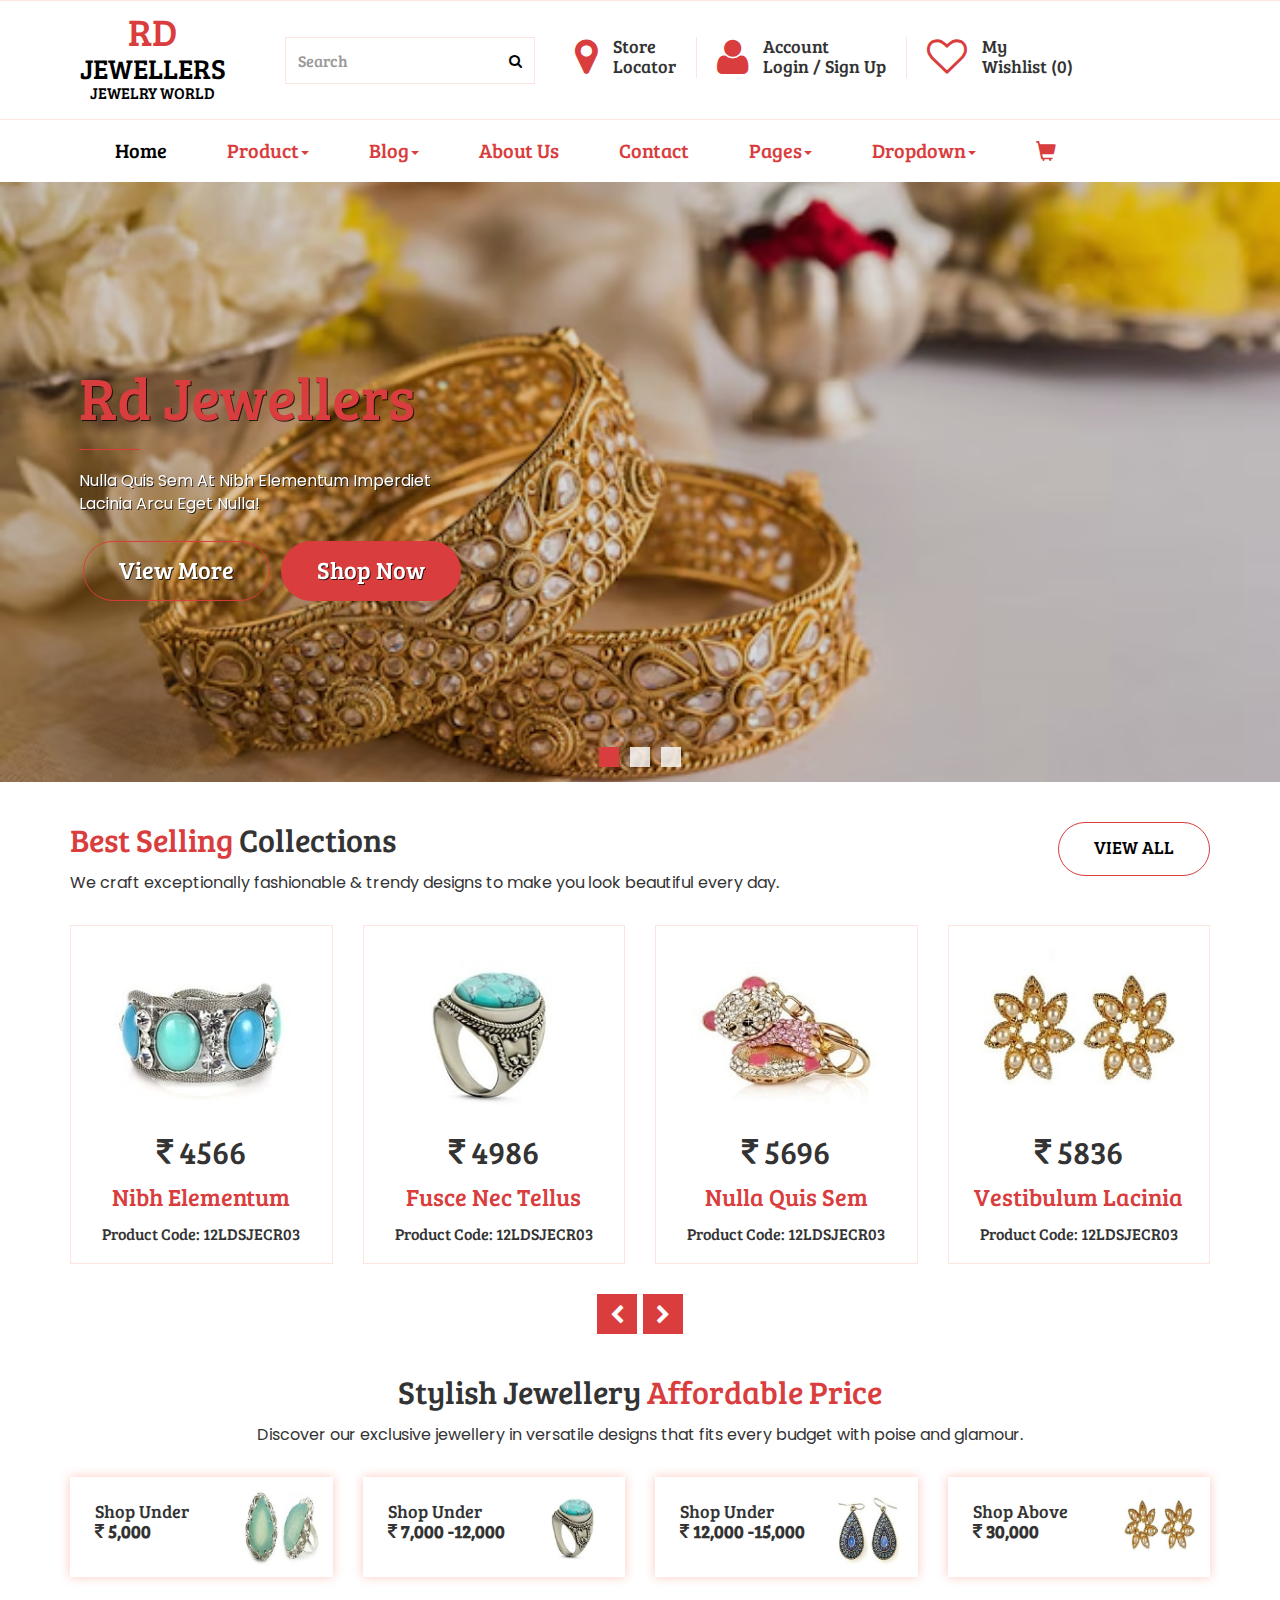
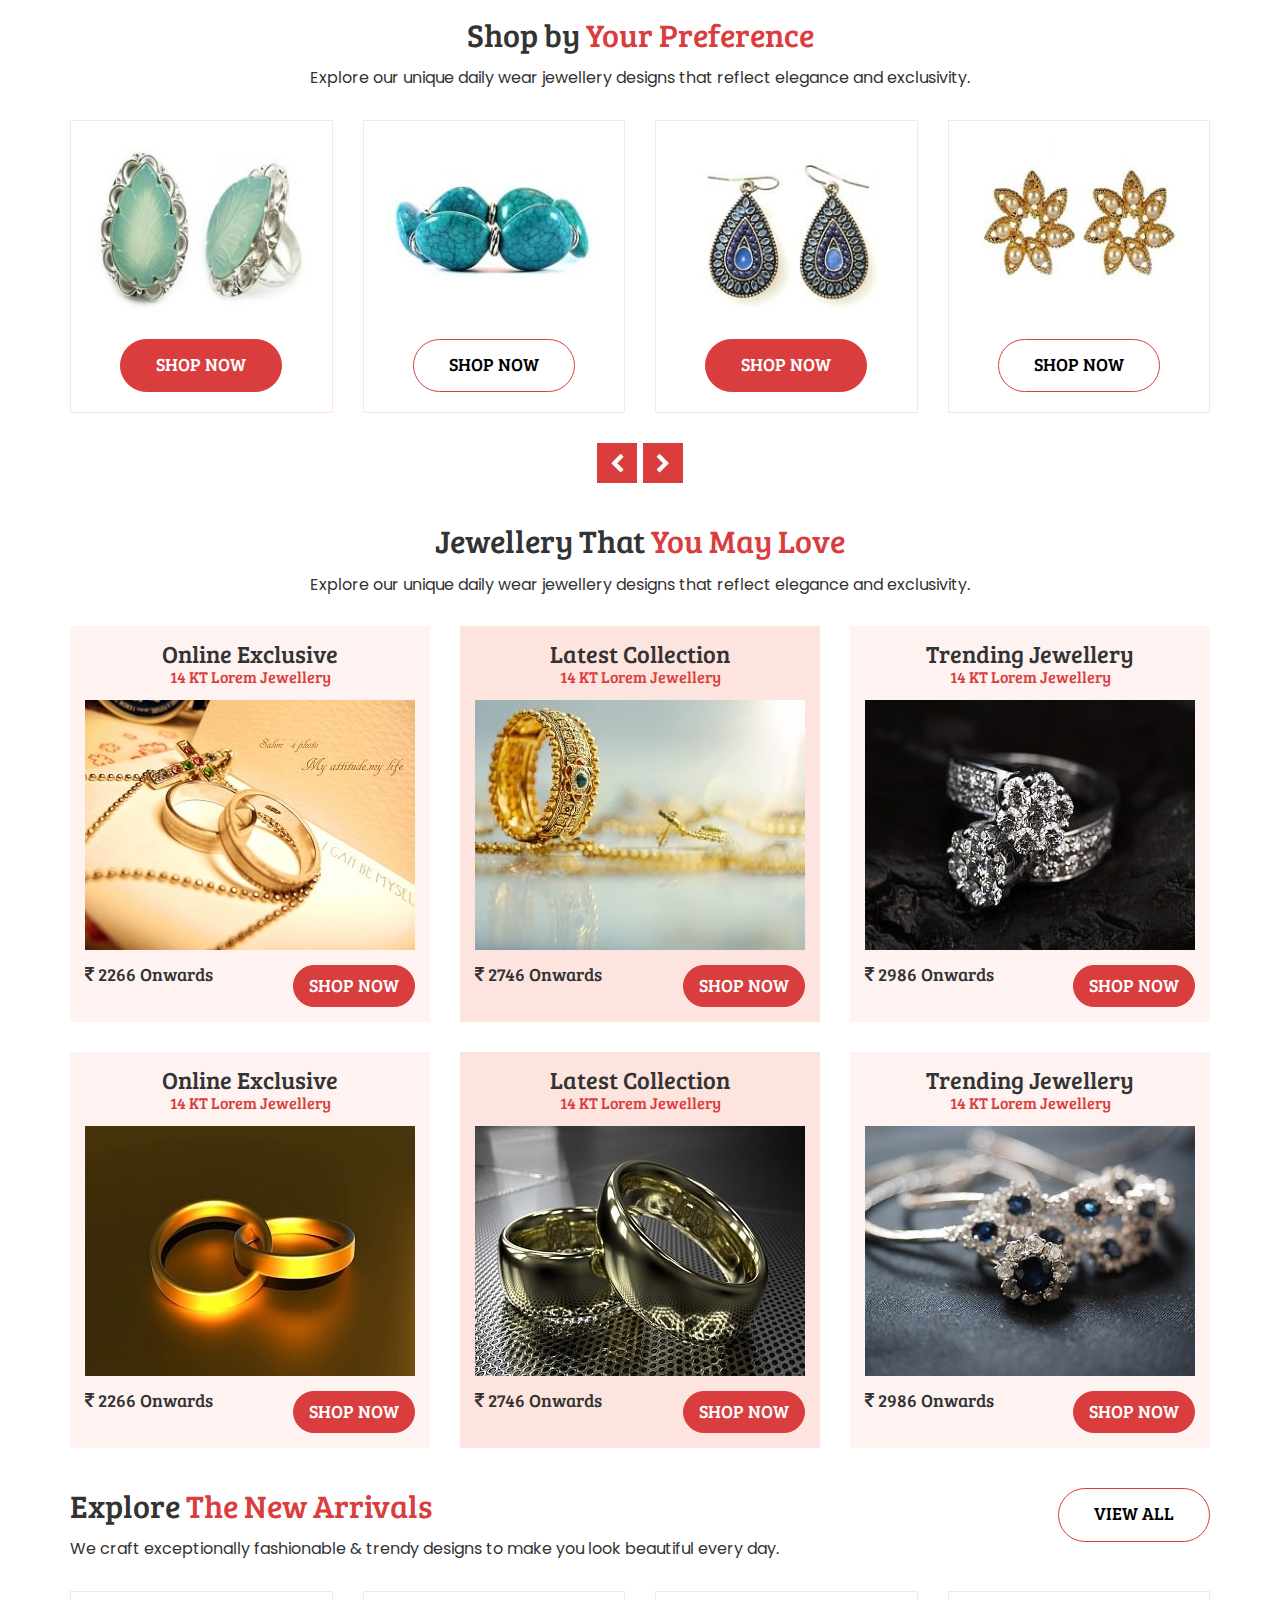
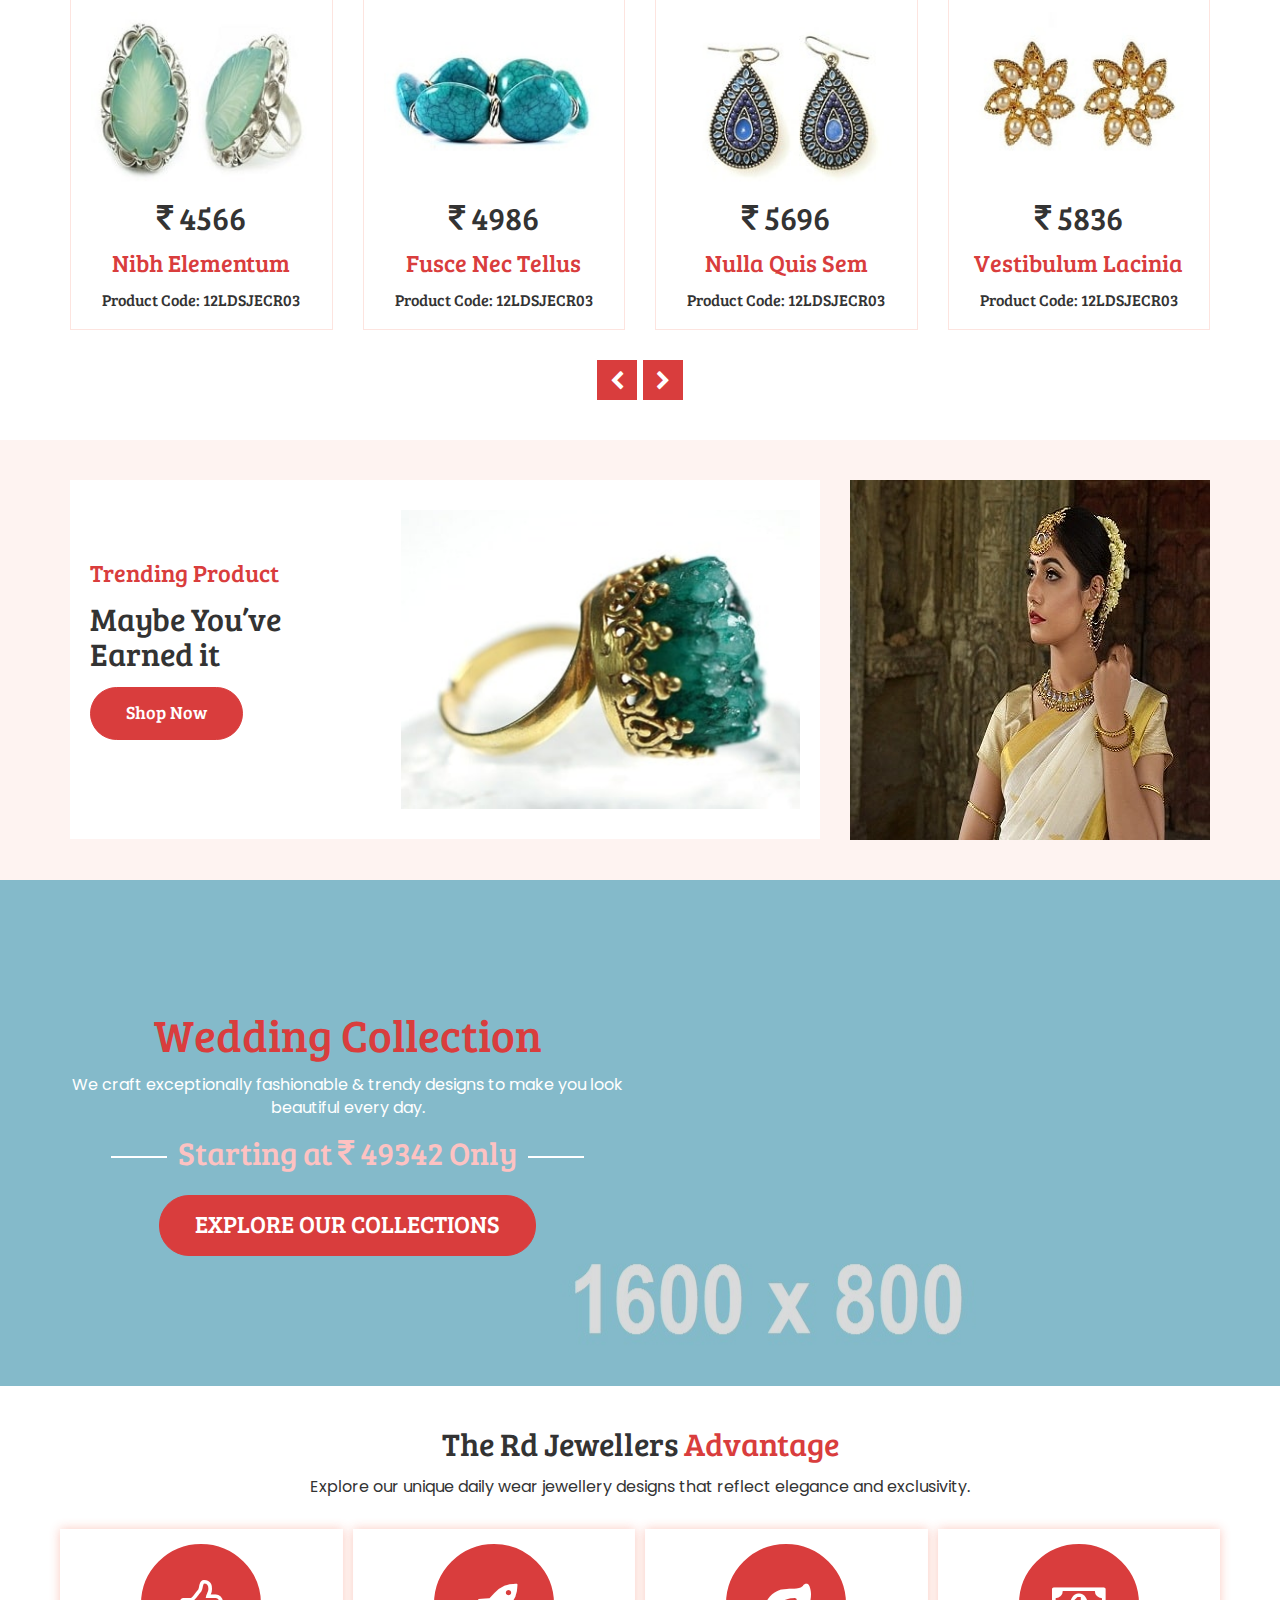
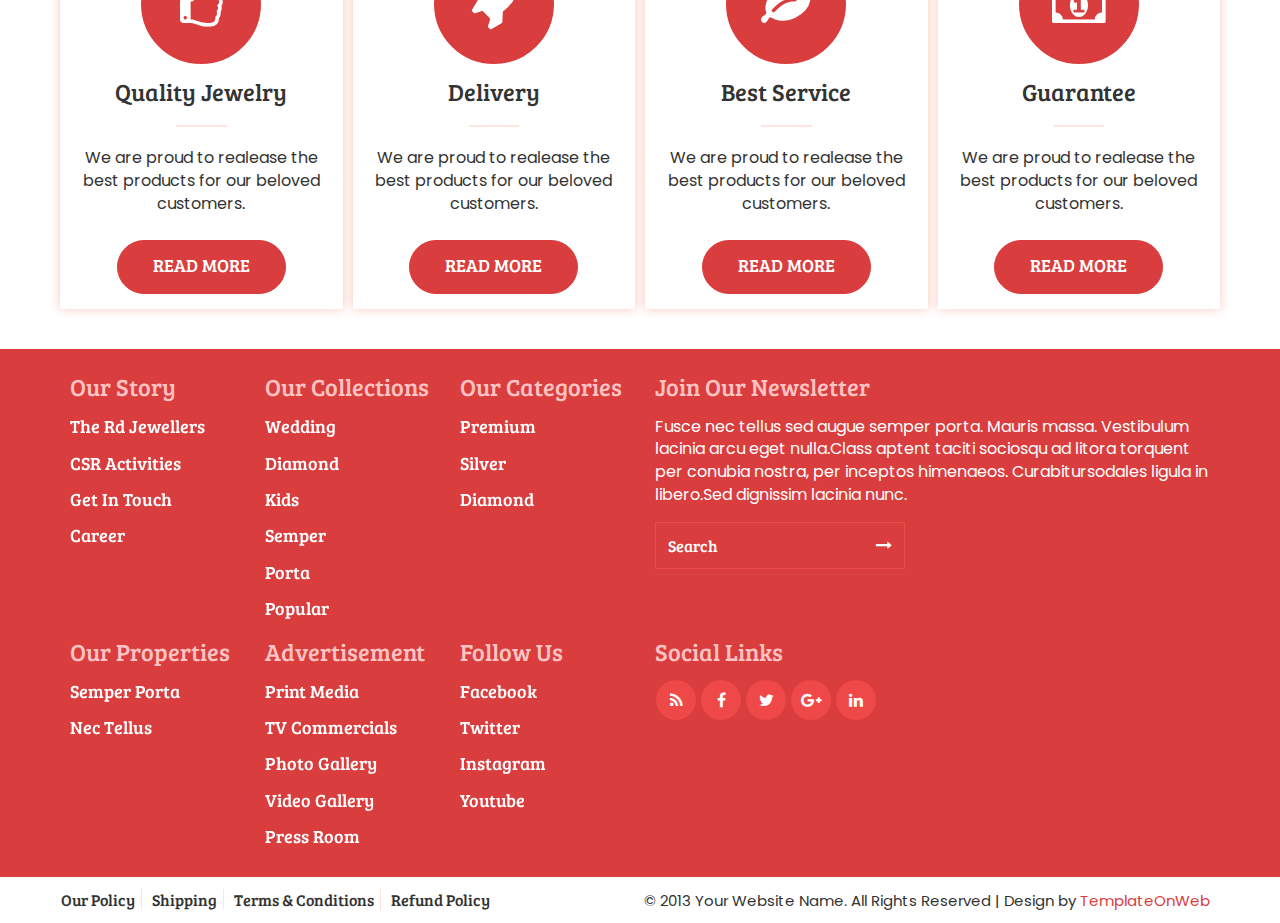
==== index.html @ 50c98ac5 "first commit" ====
<!DOCTYPE html>
<html lang="en">
  <head>
    <meta charset="utf-8">
    <meta http-equiv="X-UA-Compatible" content="IE=edge">
    <meta name="viewport" content="width=device-width, initial-scale=1">
    <title>Rd Jewellers</title>
	<link href="css/bootstrap.min.css" rel="stylesheet">
	<link href="css/global.css" rel="stylesheet">
	<link href="css/index.css" rel="stylesheet">
	<link rel="stylesheet" type="text/css" href="css/font-awesome.min.css" />
	<link href="https://fonts.googleapis.com/css2?family=Bree+Serif&display=swap" rel="stylesheet">
	<link href="https://fonts.googleapis.com/css2?family=Poppins:ital,wght@0,400;1,300&display=swap" rel="stylesheet">
	<script src="js/jquery-2.1.1.min.js"></script>
    <script src="js/bootstrap.min.js"></script>
  </head>
  
<body>

<section id="header">
 <div class="container">
  <div class="row">
   <div class="header_1 clearfix">
    <div class="col-sm-2">
	 <div class="header_1l text-center clearfix">
	   <h2 class="mgt"><a class="col_1" href="index.html">RD <span class="span_1">JEWELLERS</span>  <span class="span_2">JEWELRY WORLD</span></a></h2>
	 </div>
	</div>
	<div class="col-sm-10">
	 <div class="header_1r clearfix">
	   <div class="header_1ri border_none clearfix">
	     <div class="input-group">
					<input type="text" class="form-control" placeholder="Search">
					<span class="input-group-btn">
						<button class="btn btn-primary" type="button">
							<i class="fa fa-search"></i></button>
					</span>
				 </div>
	   </div>
	   <div class="header_1ri clearfix">
	     <span class="span_1"><a class="col_1" href="#"><i class="fa fa-map-marker"></i></a></span>
		 <h5 class="mgt"><a href="#">Store <br> Locator</a></h5>
	   </div>
	   <div class="header_1ri clearfix">
	     <span class="span_1"><a class="col_1" href="login.html"><i class="fa fa-user"></i></a></span>
		 <h5 class="mgt"><a href="login.html">Account <br> Login / Sign Up</a></h5>
	   </div>
	   
	   <div class="header_1ri border_none clearfix">
	     <span class="span_1"><a class="col_1" href="#"><i class="fa fa-heart-o"></i></a></span>
		 <h5 class="mgt"><a href="#">My <br> Wishlist (0)</a></h5>
	   </div>
	 </div>
	</div>
   </div>
  </div>
 </div>
</section>

<section id="menu" class="clearfix cd-secondary-nav">
	<nav class="navbar nav_t">
		<div class="container">
		    <div class="navbar-header page-scroll">
				<button type="button" class="navbar-toggle" data-toggle="collapse" data-target="#bs-example-navbar-collapse-1">
					<span class="sr-only">Toggle navigation</span>
					<span class="icon-bar"></span>
					<span class="icon-bar"></span>
					<span class="icon-bar"></span>
				</button>
				<a class="col_1 navbar-brand" href="index.html">RD <span class="span_1">JEWELLERS</span>  <span class="span_2">JEWELRY WORLD</span></a>
			</div>
			<!-- Brand and toggle get grouped for better mobile display -->
			<!-- Collect the nav links, forms, and other content for toggling -->
			<div class="collapse navbar-collapse" id="bs-example-navbar-collapse-1">
				<ul class="nav navbar-nav">
				
				<li><a class="m_tag active_tab" href="index.html">Home</a></li>
				<li class="dropdown">
					  <a class="m_tag" href="#" data-toggle="dropdown" role="button" aria-expanded="false">Product<span class="caret"></span></a>
					  <ul class="dropdown-menu drop_3" role="menu">
						<li><a href="product.html">Product</a></li>
						<li><a class="border_none" href="detail.html">Product Detail</a></li>
					  </ul>
                    </li>
				<li class="dropdown">
					  <a class="m_tag" href="#" data-toggle="dropdown" role="button" aria-expanded="false">Blog<span class="caret"></span></a>
					  <ul class="dropdown-menu drop_3" role="menu">
						<li><a href="blog.html">Blog</a></li>
						<li><a class="border_none" href="blog_detail.html">Blog Detail</a></li>
					  </ul>
                    </li>
				
				<li><a class="m_tag" href="about.html">About Us</a></li>
				<li><a class="m_tag" href="contact.html">Contact</a></li>
				<li class="dropdown">
					  <a class="m_tag" href="#" data-toggle="dropdown" role="button" aria-expanded="false">Pages<span class="caret"></span></a>
					  <ul class="dropdown-menu drop_3" role="menu">
					    <li><a href="login.html">My Account</a></li>
						<li><a href="cart.html">Shopping Cart</a></li>
						<li><a class="border_none" href="checkout.html">Checkout</a></li>
					  </ul>
                    </li>
				<li class="dropdown dropdown-large">
				<a href="#" class="dropdown-toggle m_tag" data-toggle="dropdown">Dropdown<b class="caret"></b></a>
				
				<ul class="dropdown-menu dropdown-menu-large row">
					<li class="col-sm-2">
						<ul>
							<li class="dropdown-header">BRACELETS</li>
							<li><a href="#">Available</a></li>
							<li><a href="#">Examples</a></li>
							<li><a href="#">Jewelry</a></li>
							<li><a href="#">Aligninment</a></li>
							<li><a href="#">Headers</a></li>
						</ul><br>
						<ul>
							<li class="dropdown-header">BY METAL</li>
							<li><a href="#">Available</a></li>
							<li><a href="#">Examples</a></li>
							<li><a href="#">Jewelry</a></li>
						</ul>
					</li>
					<li class="col-sm-2">
						<ul>
							<li class="dropdown-header">EARRINGS</li>
							<li><a href="#">Available</a></li>
							<li><a href="#">Examples</a></li>
							<li><a href="#">Jewelry</a></li>
							<li><a href="#">Aligninment</a></li>
							<li><a href="#">Headers</a></li>
						</ul><br>
						<ul>
							<li class="dropdown-header">BY METAL</li>
							<li><a href="#"> Glyphs</a></li>
							<li><a href="#">Examples</a></li>
							<li><a href="#">Jewelry</a></li>
						</ul>
					</li>
					<li class="col-sm-2">
						<ul>
							<li class="dropdown-header">PENDANTS</li>
							<li><a href="#">Available</a></li>
							<li><a href="#">Examples</a></li>
							<li><a href="#">Jewelry</a></li>
							<li><a href="#">Aligninment</a></li>
							<li><a href="#">Headers</a></li>
						</ul><br>
						<ul>
							<li class="dropdown-header">BY METAL</li>
							<li><a href="#"> Glyphs</a></li>
							<li><a href="#">Examples</a></li>
							<li><a href="#">Jewelry</a></li>
						</ul>
					</li>
					<li class="col-sm-2">
						<ul>
							<li class="dropdown-header">PENDANTS</li>
							<li><a href="#">Available</a></li>
							<li><a href="#">Examples</a></li>
							<li><a href="#">Jewelry</a></li>
							<li><a href="#">Aligninment</a></li>
							<li><a href="#">Headers</a></li>
						</ul><br>
						<ul>
							<li class="dropdown-header">BY METAL</li>
							<li><a href="#"> Glyphs</a></li>
							<li><a href="#">Examples</a></li>
							<li><a href="#">Jewelry</a></li>
						</ul>
					</li>
					<li class="col-sm-4">
						<ul>
							<li><a href="#"><img src="img/1.jpg" alt="abc" class="iw"></a></li>
						</ul><br>
						<ul>
							<li><a href="#"><img src="img/2.png" alt="abc" class="iw"></a></li>
						</ul>
					</li>
				</ul>
				
			</li>
			     <li class="dropdown drop_cart">
					  <a class="m_tag" href="#" data-toggle="dropdown" role="button" aria-expanded="false"><i class="glyphicon glyphicon-shopping-cart"></i></a>
					  <ul class="dropdown-menu drop_1" role="menu">
						<li>
						 <div class="drop_1i clearfix">
						  <div class="col-sm-6">
						   <div class="drop_1il clearfix"><h5 class="mgt">2 ITEMS</h5></div>
						  </div>
						  <div class="col-sm-6">
						   <div class="drop_1il text-right clearfix"><h5 class="mgt"><a href="#">VIEW CART</a></h5></div>
						  </div>
						 </div>
						 <div class="drop_1i1 clearfix">
						  <div class="col-sm-6">
						   <div class="drop_1i1l clearfix"><h6 class="mgt bold"><a href="#">Nulla Quis</a> <br> <span class="normal col_2">1x - $89.00</span></h6></div>
						  </div>
						  <div class="col-sm-4">
						   <div class="drop_1i1r clearfix"><a href="#"><img src="img/22.jpg" class="iw" alt="abc"></a></div>
						  </div>
						  <div class="col-sm-2">
						   <div class="drop_1i1l text-right clearfix"><h6 class="mgt bold"> <span><i class="fa fa-remove"></i></span></h6></div>
						  </div>
						 </div>
						 <div class="drop_1i1 clearfix">
						  <div class="col-sm-6">
						   <div class="drop_1i1l clearfix"><h6 class="mgt bold"><a href="#">Eget Nulla</a> <br> <span class="normal col_2">1x - $89.00</span></h6></div>
						  </div>
						  <div class="col-sm-4">
						   <div class="drop_1i1r clearfix"><a href="#"><img src="img/24.png" class="iw" alt="abc"></a></div>
						  </div>
						  <div class="col-sm-2">
						   <div class="drop_1i1l text-right clearfix"><h6 class="mgt bold"> <span><i class="fa fa-remove"></i></span></h6></div>
						  </div>
						 </div>
						 <div class="drop_1i2 clearfix">
						  <div class="col-sm-6">
						   <div class="drop_1il clearfix"><h5 class="mgt">TOTAL</h5></div>
						  </div>
						  <div class="col-sm-6">
						   <div class="drop_1il text-right clearfix"><h5 class="mgt">$138.00</h5></div>
						  </div>
						 </div>
						 <div class="drop_1i3 text-center clearfix">
						  <div class="col-sm-12">
						   <h5><a class="button_1 block" href="#">CHECKOUT</a></h5>
						   <h5><a class="button block" href="#">VIEW CART</a></h5>
						  </div>
						 </div>
						</li>
					  </ul>
                    </li>
			</ul>
		    	

			</div>
			<!-- /.navbar-collapse -->
		</div>
		<!-- /.container-fluid -->
	</nav>
	
	</section>
	
<section id="center" class="center_home"> 
 <div class="carousel fade-carousel slide" data-ride="carousel" data-interval="4000" id="bs-carousel">
	  <!-- Overlay -->
	  <div class="overlay"></div>
	
	  <!-- Indicators -->
	  <ol class="carousel-indicators">
		<li data-target="#bs-carousel" data-slide-to="0" class="active"></li>
		<li data-target="#bs-carousel" data-slide-to="1" class=""></li>
		<li data-target="#bs-carousel" data-slide-to="2" class=""></li>
	  </ol>
	  
	  <!-- Wrapper for slides -->
	  <div class="carousel-inner">
		<div class="item slides active">
		  <div class="slide-1"></div>
		  <div class="hero">
			<h1 class="mgt">Rd Jewellers</h1>
			<hr>
			<p>Nulla quis sem at nibh elementum imperdiet <br> lacinia arcu eget nulla!</p>
			<h4><a class="button col" href="#">View More</a></h4>
			<h4><a class="button_1 col" href="#"> Shop Now</a></h4>
		  </div>
		</div>
		<div class="item slides">
		  <div class="slide-2"></div>
		  <div class="hero hero_1">
			<h1 class="mgt">Dolore Magna</h1>
			<hr>
			<p>Nulla quis sem at nibh elementum imperdiet <br> lacinia arcu eget nulla!</p>
			<h4><a class="button col" href="#">View More</a></h4>
			<h4><a class="button_1 col" href="#"> Shop Now</a></h4>
		  </div>
		</div>
		<div class="item slides">
		  <div class="slide-3"></div>
		  <div class="hero">
			<h1 class="mgt">Fusce  Tellus </h1>
			<hr>
			<p>Nulla quis sem at nibh elementum imperdiet <br> lacinia arcu eget nulla!</p>
			<h4><a class="button col" href="#">View More</a></h4>
			<h4><a class="button_1 col" href="#"> Shop Now</a></h4>
		  </div>
		</div>
	  </div> 
	</div>
</section>

<section id="list">
 <div class="container">
  <div class="row">
   <div class="list_1 clearfix">
     <div class="col-sm-9">
	  <div class="list_1l clearfix">
	    <h3 class="mgt"><span class="col_1">Best Selling</span> Collections</h3>
		<p>We craft exceptionally fashionable & trendy designs to make you look beautiful every day.</p>
	  </div>
	 </div>
	 <div class="col-sm-3">
	  <div class="list_1r text-right clearfix">
	    <h5 class="mgt"><a class="button mgt" href="#">VIEW ALL</a></h5>
	  </div>
	 </div>
   </div>
   <div class="list_2 clearfix">
     <div id="carousel-example" class="carousel slide" data-ride="carousel">
            <!-- Wrapper for slides -->
            <div class="carousel-inner">
                <div class="item active">
					<div class="col-sm-3">
					  <div class="list_2i clearfix mgt-center">
					    <a href="#"><img src="images/10.jpg" class="iw" alt="abc"></a>
						<h3><i class="fa fa-rupee"></i> 4566</h3>
						<h4><a class="col_1" href="#">Nibh Elementum</a></h4>
						<h6>Product Code: 12LDSJECR03</h6>
					  </div>
					</div>
					<div class="col-sm-3">
					  <div class="list_2i clearfix mgt-center">
					    <a href="#"><img src="images/11.jpg" class="iw" alt="abc"></a>
						<h3><i class="fa fa-rupee"></i> 4986</h3>
						<h4><a class="col_1" href="#">Fusce Nec Tellus</a></h4>
						<h6>Product Code: 12LDSJECR03</h6>
					  </div>
					</div>
					<div class="col-sm-3">
					  <div class="list_2i clearfix mgt-center">
					    <a href="#"><img src="./images/12.jpg" class="iw" alt="abc"></a>
						<h3><i class="fa fa-rupee"></i> 5696</h3>
						<h4><a class="col_1" href="#">Nulla Quis Sem</a></h4>
						<h6>Product Code: 12LDSJECR03</h6>
					  </div>
					</div>
					<div class="col-sm-3">
					  <div class="list_2i clearfix mgt-center">
					    <a href="#"><img src="images/9.jpg" class="iw" alt="abc"></a>
						<h3><i class="fa fa-rupee"></i> 5836</h3>
						<h4><a class="col_1" href="#">Vestibulum Lacinia</a></h4>
						<h6>Product Code: 12LDSJECR03</h6>
					  </div>
					</div>
                </div>
                <div class="item">
					<div class="col-sm-3">
					  <div class="list_2i clearfix mgt-center">
					    <a href="#"><img src="images/10.jpg" class="iw" alt="abc"></a>
						<h3><i class="fa fa-rupee"></i> 4566</h3>
						<h4><a class="col_1" href="#">Nibh Elementum</a></h4>
						<h6>Product Code: 12LDSJECR03</h6>
					  </div>
					</div>
					<div class="col-sm-3">
					  <div class="list_2i clearfix mgt-center">
					    <a href="#"><img src="images/11.jpg" class="iw" alt="abc"></a>
						<h3><i class="fa fa-rupee"></i> 4986</h3>
						<h4><a class="col_1" href="#">Fusce Nec Tellus</a></h4>
						<h6>Product Code: 12LDSJECR03</h6>
					  </div>
					</div>
					<div class="col-sm-3">
					  <div class="list_2i clearfix mgt-center">
					    <a href="#"><img src="images/12.jpg" class="iw" alt="abc"></a>
						<h3><i class="fa fa-rupee"></i> 5696</h3>
						<h4><a class="col_1" href="#">Nulla Quis Sem</a></h4>
						<h6>Product Code: 12LDSJECR03</h6>
					  </div>
					</div>
					<div class="col-sm-3">
					  <div class="list_2i clearfix mgt-center">
					    <a href="#"><img src="images/13.png" class="iw" alt="abc"></a>
						<h3><i class="fa fa-rupee"></i> 5836</h3>
						<h4><a class="col_1" href="#">Vestibulum Lacinia</a></h4>
						<h6>Product Code: 12LDSJECR03</h6>
					  </div>
					</div>
                </div>
            </div>
        </div>
	 <div class="feature_2_last text-center clearfix">
            <div class="col-sm-12">
                <!-- Controls -->
                <div class="controls">
                    <a class="left fa fa-chevron-left btn btn-success" href="#carousel-example" data-slide="prev"></a><a class="right fa fa-chevron-right btn btn-success" href="#carousel-example" data-slide="next"></a>
                </div>
            </div>
        </div>
   </div>
  </div>
 </div>
</section>

<section id="price">
 <div class="container">
  <div class="row">
   <div class="price_1 text-center clearfix">
       <div class="col-sm-12">
	     <h3 class="mgt"> Stylish Jewellery  <span class="col_1">Affordable Price </span></h3>
		<p>Discover our exclusive jewellery in versatile designs that fits every budget with poise and glamour.</p>
	   </div>
   </div>
   <div class="price_2 clearfix">
       <div class="col-sm-3">
        <div class="price_2i clearfix">
		 <div class="col-sm-8">
		  <h5>Shop Under <br> <span class="bold"><i class="fa fa-rupee"></i> 5,000</span></h5>
		 </div>
		 <div class="col-sm-4 space_all">
		  <img src="images/6.jpg" class="iw" height="80" alt="abc">
		 </div>
		</div>
	   </div>
	   <div class="col-sm-3">
        <div class="price_2i clearfix">
		 <div class="col-sm-8">
		  <h5>Shop Under <br> <span class="bold"><i class="fa fa-rupee"></i> 7,000 -12,000</span></h5>
		 </div>
		 <div class="col-sm-4 space_all">
		  <img src="images/11.jpg" class="iw" height="80" alt="abc">
		 </div>
		</div>
	   </div>
	   <div class="col-sm-3">
        <div class="price_2i clearfix">
		 <div class="col-sm-8">
		  <h5>Shop Under <br> <span class="bold"><i class="fa fa-rupee"></i> 12,000 -15,000</span></h5>
		 </div>
		 <div class="col-sm-4 space_all">
		  <img src="images/8.jpg" class="iw" height="80" alt="abc">
		 </div>
		</div>
	   </div>
	   <div class="col-sm-3">
        <div class="price_2i clearfix">
		 <div class="col-sm-8">
		  <h5>Shop Above <br> <span class="bold"><i class="fa fa-rupee"></i> 30,000</span></h5>
		 </div>
		 <div class="col-sm-4 space_all">
		  <img src="images/9.jpg" class="iw" height="80" alt="abc">
		 </div>
		</div>
	   </div>
   </div>
  </div>
 </div>
</section>

<section id="list_o">
 <div class="container">
  <div class="row">
   <div class="price_1 text-center clearfix">
       <div class="col-sm-12">
	     <h3 class="mgt">Shop by  <span class="col_1">Your Preference</span></h3>
		<p>Explore our unique daily wear jewellery designs that reflect elegance and exclusivity.</p>
	   </div>
   </div>
   <div class="list_2 clearfix">
     <div id="carousel-example_1" class="carousel slide" data-ride="carousel">
            <!-- Wrapper for slides -->
            <div class="carousel-inner">
                <div class="item active">
					<div class="col-sm-3">
					  <div class="list_2i text-center clearfix">
					    <a href="#"><img src="images/6.jpg" class="iw" alt="abc"></a>
						<h5><a class="button_1" href="#">SHOP NOW</a></h5>
					  </div>
					</div>
					<div class="col-sm-3">
					  <div class="list_2i text-center clearfix">
					    <a href="#"><img src="images/7.jpg" class="iw" alt="abc"></a>
				       <h5><a class="button" href="#">SHOP NOW</a></h5>
					  </div>
					</div>
					<div class="col-sm-3">
					  <div class="list_2i text-center clearfix">
					    <a href="#"><img src="images/8.jpg" class="iw" alt="abc"></a>
				        <h5><a class="button_1" href="#">SHOP NOW</a></h5>
					  </div>
					</div>
					<div class="col-sm-3">
					  <div class="list_2i text-center clearfix">
					    <a href="#"><img src="images/9.jpg" class="iw" alt="abc"></a>
				        <h5><a class="button" href="#">SHOP NOW</a></h5>
					  </div>
					</div>
                </div>
                <div class="item">
					<div class="col-sm-3">
					  <div class="list_2i text-center clearfix">
					    <a href="#"><img src="images/10.jpg" class="iw" alt="abc"></a>
				        <h5><a class="button_1" href="#">SHOP NOW</a></h5>
					  </div>
					</div>
					<div class="col-sm-3">
					  <div class="list_2i text-center clearfix">
					    <a href="#"><img src="images/11.jpg" class="iw" alt="abc"></a>
				        <h5><a class="button" href="#">SHOP NOW</a></h5>
					  </div>
					</div>
					<div class="col-sm-3">
					  <div class="list_2i text-center clearfix">
					    <a href="#"><img src="images/12.jpg" class="iw" alt="abc"></a>
					    <h5><a class="button_1" href="#">SHOP NOW</a></h5>
					  </div>
					</div>
					<div class="col-sm-3">
					  <div class="list_2i text-center clearfix">
					    <a href="#"><img src="images/13.png" class="iw" alt="abc"></a>
					    <h5><a class="button" href="#">SHOP NOW</a></h5>
					  </div>
					</div>
                </div>
            </div>
        </div>
	 <div class="feature_2_last text-center clearfix">
            <div class="col-sm-12">
                <!-- Controls -->
                <div class="controls">
                    <a class="left fa fa-chevron-left btn btn-success" href="#carousel-example_1" data-slide="prev"></a><a class="right fa fa-chevron-right btn btn-success" href="#carousel-example_1" data-slide="next"></a>
                </div>
            </div>
        </div>
   </div>
  </div>
 </div>
</section>

<section id="popular">
 <div class="container">
  <div class="row">
   <div class="price_1 text-center clearfix">
       <div class="col-sm-12">
	     <h3 class="mgt">Jewellery That  <span class="col_1">You May Love</span></h3>
		<p>Explore our unique daily wear jewellery designs that reflect elegance and exclusivity.</p>
	   </div>
   </div>
   <div class="popular_1 clearfix">
    <div class="col-sm-4">
	 <div class="popular_1i clearfix">
	  <h4 class="mgt text-center">Online Exclusive </h4>
	  <h6 class="mgt-center">14 KT Lorem Jewellery </h6>
	  <img src="images/14.jpg" class="iw" alt="abc">
	  <div class="popular_1ii clearfix">
	   <div class="col-sm-6 space_left">
	    <h5><i class="fa fa-rupee"></i> 2266 Onwards</h5>
	   </div>
	   <div class="col-sm-6 space_all">
	    <h5 class="text-right"><a class="button_1 mgt" href="#">SHOP NOW</a></h5>
	   </div>
	  </div>
	 </div>
	</div>
	<div class="col-sm-4">
	 <div class="popular_1i bg_1 clearfix">
	  <h4 class="mgt text-center">Latest Collection </h4>
	  <h6 class="mgt-center">14 KT Lorem Jewellery </h6>
	  <img src="images/15.jpg" class="iw" alt="abc">
	  <div class="popular_1ii clearfix">
	   <div class="col-sm-6 space_left">
	    <h5><i class="fa fa-rupee"></i> 2746 Onwards</h5>
	   </div>
	   <div class="col-sm-6 space_all">
	    <h5 class="text-right"><a class="button_1 mgt" href="#">SHOP NOW</a></h5>
	   </div>
	  </div>
	 </div>
	</div>
	<div class="col-sm-4">
	 <div class="popular_1i clearfix">
	  <h4 class="mgt text-center">Trending Jewellery </h4>
	  <h6 class="mgt-center">14 KT Lorem Jewellery </h6>
	  <img src="images/16.jpg" class="iw" alt="abc">
	  <div class="popular_1ii clearfix">
	   <div class="col-sm-6 space_left">
	    <h5><i class="fa fa-rupee"></i> 2986 Onwards</h5>
	   </div>
	   <div class="col-sm-6 space_all">
	    <h5 class="text-right"><a class="button_1 mgt" href="#">SHOP NOW</a></h5>
	   </div>
	  </div>
	 </div>
	</div>
   </div>
   <div class="popular_1 clearfix">
    <div class="col-sm-4">
	 <div class="popular_1i clearfix">
	  <h4 class="mgt text-center">Online Exclusive </h4>
	  <h6 class="mgt-center">14 KT Lorem Jewellery </h6>
	  <img src="images/17.jpg" class="iw" alt="abc">
	  <div class="popular_1ii clearfix">
	   <div class="col-sm-6 space_left">
	    <h5><i class="fa fa-rupee"></i> 2266 Onwards</h5>
	   </div>
	   <div class="col-sm-6 space_all">
	    <h5 class="text-right"><a class="button_1 mgt" href="#">SHOP NOW</a></h5>
	   </div>
	  </div>
	 </div>
	</div>
	<div class="col-sm-4">
	 <div class="popular_1i bg_1 clearfix">
	  <h4 class="mgt text-center">Latest Collection </h4>
	  <h6 class="mgt-center">14 KT Lorem Jewellery </h6>
	  <img src="images/18.jpg" class="iw" alt="abc">
	  <div class="popular_1ii clearfix">
	   <div class="col-sm-6 space_left">
	    <h5><i class="fa fa-rupee"></i> 2746 Onwards</h5>
	   </div>
	   <div class="col-sm-6 space_all">
	    <h5 class="text-right"><a class="button_1 mgt" href="#">SHOP NOW</a></h5>
	   </div>
	  </div>
	 </div>
	</div>
	<div class="col-sm-4">
	 <div class="popular_1i clearfix">
	  <h4 class="mgt text-center">Trending Jewellery </h4>
	  <h6 class="mgt-center">14 KT Lorem Jewellery </h6>
	  <img src="images/19.jpg" class="iw" alt="abc">
	  <div class="popular_1ii clearfix">
	   <div class="col-sm-6 space_left">
	    <h5><i class="fa fa-rupee"></i> 2986 Onwards</h5>
	   </div>
	   <div class="col-sm-6 space_all">
	    <h5 class="text-right"><a class="button_1 mgt" href="#">SHOP NOW</a></h5>
	   </div>
	  </div>
	 </div>
	</div>
   </div>
  </div>
 </div>
</section>

<section id="list_o_1">
 <div class="container">
  <div class="row">
   <div class="list_1 clearfix">
     <div class="col-sm-9">
	  <div class="list_1l clearfix">
	    <h3 class="mgt">Explore  <span class="col_1">The New Arrivals </span></h3>
		<p>We craft exceptionally fashionable &amp; trendy designs to make you look beautiful every day.</p>
	  </div>
	 </div>
	 <div class="col-sm-3">
	  <div class="list_1r text-right clearfix">
	    <h5 class="mgt"><a class="button mgt" href="#">VIEW ALL</a></h5>
	  </div>
	 </div>
   </div>
   <div class="list_2 clearfix">
     <div id="carousel-example_2" class="carousel slide" data-ride="carousel">
            <!-- Wrapper for slides -->
            <div class="carousel-inner">
                <div class="item active">
					<div class="col-sm-3">
					  <div class="list_2i clearfix mgt-center">
					    <a href="#"><img src="images/6.jpg" class="iw" alt="abc"></a>
						<h3><i class="fa fa-rupee"></i> 4566</h3>
						<h4><a class="col_1" href="#">Nibh Elementum</a></h4>
						<h6>Product Code: 12LDSJECR03</h6>
					  </div>
					</div>
					<div class="col-sm-3">
					  <div class="list_2i clearfix mgt-center">
					    <a href="#"><img src="images/7.jpg" class="iw" alt="abc"></a>
						<h3><i class="fa fa-rupee"></i> 4986</h3>
						<h4><a class="col_1" href="#">Fusce Nec Tellus</a></h4>
						<h6>Product Code: 12LDSJECR03</h6>
					  </div>
					</div>
					<div class="col-sm-3">
					  <div class="list_2i clearfix mgt-center">
					    <a href="#"><img src="images/8.jpg" class="iw" alt="abc"></a>
						<h3><i class="fa fa-rupee"></i> 5696</h3>
						<h4><a class="col_1" href="#">Nulla Quis Sem</a></h4>
						<h6>Product Code: 12LDSJECR03</h6>
					  </div>
					</div>
					<div class="col-sm-3">
					  <div class="list_2i clearfix mgt-center">
					    <a href="#"><img src="images/9.jpg" class="iw" alt="abc"></a>
						<h3><i class="fa fa-rupee"></i> 5836</h3>
						<h4><a class="col_1" href="#">Vestibulum Lacinia</a></h4>
						<h6>Product Code: 12LDSJECR03</h6>
					  </div>
					</div>
                </div>
                <div class="item">
					<div class="col-sm-3">
					  <div class="list_2i clearfix mgt-center">
					    <a href="#"><img src="images/10.jpg" class="iw" alt="abc"></a>
						<h3><i class="fa fa-rupee"></i> 4566</h3>
						<h4><a class="col_1" href="#">Nibh Elementum</a></h4>
						<h6>Product Code: 12LDSJECR03</h6>
					  </div>
					</div>
					<div class="col-sm-3">
					  <div class="list_2i clearfix mgt-center">
					    <a href="#"><img src="images/11.jpg" class="iw" alt="abc"></a>
						<h3><i class="fa fa-rupee"></i> 4986</h3>
						<h4><a class="col_1" href="#">Fusce Nec Tellus</a></h4>
						<h6>Product Code: 12LDSJECR03</h6>
					  </div>
					</div>
					<div class="col-sm-3">
					  <div class="list_2i clearfix mgt-center">
					    <a href="#"><img src="images/12.jpg" class="iw" alt="abc"></a>
						<h3><i class="fa fa-rupee"></i> 5696</h3>
						<h4><a class="col_1" href="#">Nulla Quis Sem</a></h4>
						<h6>Product Code: 12LDSJECR03</h6>
					  </div>
					</div>
					<div class="col-sm-3">
					  <div class="list_2i clearfix mgt-center">
					    <a href="#"><img src="images/13.png" class="iw" alt="abc"></a>
						<h3><i class="fa fa-rupee"></i> 5836</h3>
						<h4><a class="col_1" href="#">Vestibulum Lacinia</a></h4>
						<h6>Product Code: 12LDSJECR03</h6>
					  </div>
					</div>
                </div>
            </div>
        </div>
	 <div class="feature_2_last text-center clearfix">
            <div class="col-sm-12">
                <!-- Controls -->
                <div class="controls">
                    <a class="left fa fa-chevron-left btn btn-success" href="#carousel-example_2" data-slide="prev"></a><a class="right fa fa-chevron-right btn btn-success" href="#carousel-example_2" data-slide="next"></a>
                </div>
            </div>
        </div>
   </div>
  </div>
 </div>
</section>

<section id="collection_o">
 <div class="container">
  <div class="row">
   <div class="collect_1 clearfix">
    <div class="col-sm-8">
	 <div class="collect_1l clearfix">
	  <div class="col-sm-5 space_all">
	   <div class="collect_1ll clearfix">
	    <h4 class="mgt col_1">Trending Product</h4>
		<h3>Maybe You’ve Earned it</h3>
		<h5><a class="button_1 mgt" href="#"> Shop Now</a></h5>
	   </div>
	  </div>
	  <div class="col-sm-7 space_right">
	   <div class="collect_1lr clearfix">
	    <a href="#"><img src="images/20.jpg" alt="abc" class="iw"></a>
	   </div>
	  </div>
	 </div>
	</div>
    <div class="col-sm-4">
	 <div class="collect_1ln clearfix">
	  <img src="images/21.jpg" class="iw" alt="abc">
	 </div>
	</div>
   </div>
  </div>
 </div>
</section>

<section id="explore">
 <div class="explore_m clearfix">
  <div class="container">
   <div class="row">
    <div class="explore_1 clearfix">
	 <div class="col-sm-6">
	  <div class="explore_1l text-center clearfix">
	   <h1 class="mgt col_1">Wedding Collection</h1>
	   <p class="col">We craft exceptionally fashionable & trendy designs to make you look beautiful every day.</p>
	   <h3 class="col_3">Starting at <i class="fa fa-rupee"></i> 49342 Only</h3>
	   <h4><a class="button_1" href="#">EXPLORE OUR COLLECTIONS</a></h4>
	  </div>
	 </div>
	 <div class="col-sm-6">
	  <div class="explore_1r clearfix"></div>
	 </div>
	</div>
   </div>
  </div>
 </div>
</section>

<section id="list_last">
 <div class="container">
  <div class="row">
   <div class="price_1 text-center clearfix">
       <div class="col-sm-12">
	     <h3 class="mgt">The Rd Jewellers  <span class="col_1">Advantage</span></h3>
		<p>Explore our unique daily wear jewellery designs that reflect elegance and exclusivity.</p>
	   </div>
   </div>
   <div class="list_last_1 clearfix">
    <div class="col-sm-3 space_all">
	 <div class="list_last_1i text-center clearfix">
	  <span><i class="fa fa-thumbs-o-up"></i></span>
	  <h4><a href="#">Quality Jewelry</a></h4>
	  <hr>
	  <p>We are proud to realease the best products for our beloved customers.</p>
	  <h5 class="normal"><a class="button_1" href="#">READ MORE</a></h5>
	 </div>
	</div>
	<div class="col-sm-3 space_all">
	 <div class="list_last_1i text-center clearfix">
	  <span><i class="fa fa-rocket"></i></span>
	  <h4><a href="#">Delivery</a></h4>
	  <hr>
	  <p>We are proud to realease the best products for our beloved customers.</p>
	  <h5 class="normal"><a class="button_1" href="#">READ MORE</a></h5>
	 </div>
	</div>
	<div class="col-sm-3 space_all">
	 <div class="list_last_1i text-center clearfix">
	  <span><i class="fa fa-leaf"></i></span>
	  <h4><a href="#">Best Service</a></h4>
	  <hr>
	  <p>We are proud to realease the best products for our beloved customers.</p>
	  <h5 class="normal"><a class="button_1" href="#">READ MORE</a></h5>
	 </div>
	</div>
	<div class="col-sm-3 space_all">
	 <div class="list_last_1i text-center clearfix">
	  <span><i class="fa fa-money"></i></span>
	  <h4><a href="#">Guarantee</a></h4>
	  <hr>
	  <p>We are proud to realease the best products for our beloved customers.</p>
	  <h5 class="normal"><a class="button_1" href="#">READ MORE</a></h5>
	 </div>
	</div>
   </div>
  </div>
 </div>
</section>

<section id="footer">
 <div class="container">
  <div class="row">
   <div class="footer_1 mgt clearfix">
    <div class="col-sm-2">
	 <div class="footer_1i clearfix">
	  <h4 class="mgt col_3">Our Story</h4>
	  <h5><a class="hvr-forward col" href="#">The Rd Jewellers</a></h5>
	  <h5><a class="hvr-forward col" href="#">CSR Activities</a></h5>
	  <h5><a class="hvr-forward col" href="#">Get In Touch</a></h5>
	  <h5><a class="hvr-forward col" href="#">Career</a></h5>
	 </div>
	</div>
	<div class="col-sm-2">
	 <div class="footer_1i clearfix">
	  <h4 class="mgt col_3">Our Collections</h4>
	  <h5><a class="hvr-forward col" href="#">Wedding</a></h5>
	  <h5><a class="hvr-forward col" href="#">Diamond</a></h5>
	  <h5><a class="hvr-forward col" href="#">Kids</a></h5>
	  <h5><a class="hvr-forward col" href="#">Semper</a></h5>
	  <h5><a class="hvr-forward col" href="#">Porta</a></h5>
	  <h5><a class="hvr-forward col" href="#">Popular</a></h5>
	 </div>
	</div>
	<div class="col-sm-2">
	 <div class="footer_1i clearfix">
	  <h4 class="mgt col_3">Our Categories</h4>
	  <h5><a class="hvr-forward col" href="#">Premium</a></h5>
	  <h5><a class="hvr-forward col" href="#">Silver</a></h5>
	  <h5><a class="hvr-forward col" href="#">Diamond</a></h5>
	 </div>
	</div>
	<div class="col-sm-6">
	 <div class="footer_1i clearfix">
	  <h4 class="mgt col_3">Join Our Newsletter</h4>
	  <p class="col">Fusce nec tellus sed augue semper porta. Mauris massa. Vestibulum lacinia arcu eget nulla.Class aptent taciti sociosqu ad litora torquent per conubia nostra, per inceptos himenaeos. Curabitursodales ligula in libero.Sed dignissim lacinia nunc.</p>
	  <div class="input-group">
					<input type="text" class="form-control" placeholder="Search">
					<span class="input-group-btn">
						<button class="btn btn-primary" type="button">
							<i class="fa fa-long-arrow-right"></i></button>
					</span>
	  </div>
	 </div>
	</div>
   </div>
   <div class="footer_1 clearfix">
    <div class="col-sm-2">
	 <div class="footer_1i clearfix">
	  <h4 class="mgt col_3">Our Properties</h4>
	  <h5><a class="hvr-forward col" href="#">Semper Porta</a></h5>
	  <h5><a class="hvr-forward col" href="#">Nec Tellus</a></h5>
	 </div>
	</div>
	<div class="col-sm-2">
	 <div class="footer_1i clearfix">
	  <h4 class="mgt col_3">Advertisement</h4>
	  <h5><a class="hvr-forward col" href="#">Print Media</a></h5>
	  <h5><a class="hvr-forward col" href="#">TV Commercials</a></h5>
	  <h5><a class="hvr-forward col" href="#">Photo Gallery</a></h5>
	  <h5><a class="hvr-forward col" href="#">Video Gallery</a></h5>
	  <h5><a class="hvr-forward col" href="#">Press Room</a></h5>
	 </div>
	</div>
	<div class="col-sm-2">
	 <div class="footer_1i clearfix">
	  <h4 class="mgt col_3">Follow Us</h4>
	  <h5><a class="hvr-forward col" href="#">Facebook</a></h5>
	  <h5><a class="hvr-forward col" href="#">Twitter</a></h5>
	  <h5><a class="hvr-forward col" href="#">Instagram</a></h5>
	  <h5><a class="hvr-forward col" href="#">Youtube</a></h5>
	 </div>
	</div>
	<div class="col-sm-6">
	 <div class="footer_1i clearfix">
	  <h4 class="mgt col_3">Social Links</h4>
		 <ul class="social-network social-circle">
							<li><a href="#" class="icoRss" title="Rss"><i class="fa fa-rss"></i></a></li>
							<li><a href="#" class="icoFacebook" title="Facebook"><i class="fa fa-facebook"></i></a></li>
							<li><a href="#" class="icoTwitter" title="Twitter"><i class="fa fa-twitter"></i></a></li>
							<li><a href="#" class="icoGoogle" title="Google +"><i class="fa fa-google-plus"></i></a></li>
							<li><a href="#" class="icoLinkedin" title="Linkedin"><i class="fa fa-linkedin"></i></a></li>
		 </ul>
	 </div>
	</div>
   </div>
  </div>
 </div>
</section>

<section id="footer_bottom">
 <div class="container">
  <div class="row">
   <div class="footer_b clearfix">
	 <div class="col-sm-5 space_left">
	  <div class="footer_br clearfix">
	  <ul class="mgt">
	   <li>
		<a href="#">Our Policy</a>
		<a href="#">Shipping</a>
		<a href="#">Terms & Conditions</a>
		<a class="border_none" href="#">Refund Policy</a>
	   </li>
	  </ul>
	 </div>
	 </div>
	 <div class="col-sm-7 space_left">
	  <div class="footer_bl  text-right clearfix">
	   <p>© 2013 Your Website Name. All Rights Reserved | Design by <a class="col_1" href="http://www.templateonweb.com">TemplateOnWeb</a></p>
	  </div>
	 </div>
   </div>
  </div>
 </div>
</section>
	
<script type="text/javascript">
$(document).ready(function(){
	/*****Fixed Menu******/
	var secondaryNav = $('.cd-secondary-nav'),
	   secondaryNavTopPosition = secondaryNav.offset().top;
	   navbar_height = document.querySelector('.navbar').offsetHeight;
	   
		$(window).on('scroll', function(){
		    if($(window).scrollTop() > secondaryNavTopPosition + navbar_height ) {
				secondaryNav.addClass('is-fixed');	
				document.body.style.paddingTop = navbar_height + 'px';
				
			} else {
				secondaryNav.removeClass('is-fixed');
				document.body.style.paddingTop = '0'
			}
		});	
		
});
</script>

</body>
 
</html>
---- css/global.css ----
/*
Template Name: Rd Jewellers
File: Layout CSS
Author: TemplatesOnWeb
Author URI: https://www.templateonweb.com/
Licence: <a href="https://www.templateonweb.com/license">Website Template Licence</a>
*/
body{
font-family: 'Bree Serif', serif;
   }
h1,h2,h3,h4,h5,h6{
padding:0;
margin:0;
color:#333;
}
a{
 color:#333;
 }
a:hover{
text-decoration:none;
color:#d93d3d;
}
a:focus{
text-decoration:none;
color:#d93d3d;
}
ul{
padding:0;
margin:0;
list-style:none;
margin-top:15px;
}
li{
 font-size:18px;
  }
.small{
 font-size:16px; 
 }
p{
padding:0;
margin:0;
font-size:16px;
margin-top:15px;
color:#333;
font-family: 'Poppins', sans-serif;
}
h1{
font-size:45px;
margin-top:15px;
}
h2{
font-size:38px;
margin-top:15px;
}
h3{
font-size:32px;
margin-top:15px;
}
h4{
font-size:24px;
margin-top:15px;
}
h5{
font-size:18px;
margin-top:15px;
}
h6{
font-size:16px;
margin-top:15px;
font-weight:100;
}
.space_left{
padding-left:0; 
} 
.space_right{
padding-right:0;
} 
.space_all{
padding:0; 
} 
.iw{
   width:100%;
   }
.button{
background:none;
display:inline-block;
color:#000;
padding:15px 35px 17px 35px;
margin-top:10px;
font-weight:normal;
border-radius:30px;
border:1px solid #d93d3d;
  }
.button:hover{
background:#d93d3d;
color:#fff;
border:1px solid #d93d3d;
  }

.button_1{
background:#d93d3d;
display:inline-block;
color:#fff;
padding:15px 35px 17px 35px;
margin-top:10px;
font-weight:normal;
border-radius:30px;
border:1px solid #d93d3d;
  }
.button_1:hover{
background:none;
color:#000;
border:1px solid #d93d3d;
  }
.border_none{
  border:none!important;
  }
.mgt{
  margin-top:0!important;
  }
.bold{
 font-weight:bold!important;
  }
.normal{
 font-weight:100!important;
  }
.navbar {
 min-height:auto; 
 margin-bottom:0;
 border:none;
 border-radius:0;
}
.col{
color:#fff!important;  
  }
.col_1{
 color:#d93d3d!important;
 }
.col_2{
 color:#999;
 }
.col_3{
 color:#fdc2c2;
 }
.pdb{
padding-bottom:0!important; 
 }
.block{
display:block; 
 }
.inline{
display:inline-block; 
 }
.bgn{
background:none!important; 
 }
.mgt-center {
margin-top: 0!important;
text-align: center;
color: #d93d3d;
}
/*********************top****************/
#top{
padding-top:10px;
padding-bottom:10px; 
 }
.top_1 h6 a{
padding-left:5px;
padding-right:5px; 
 }
/*********************top_end****************/

/*********************header****************/
#header{
border-top:1px solid #f4573729;
border-bottom:1px solid #f4573729;
padding-top:10px;
padding-bottom:18px;
 }
.header_1l h2 span{
display:block; 
color:#000;
 }
.header_1l h2 .span_1{
font-size:28px;
 }
.header_1l h2 .span_2{
font-size:16px;
 }
.header_1ri .input-group{
width:250px;
border:1px solid #f4573729;
 }
.header_1ri .input-group .form-control{
border:none;
box-shadow:none;
height:45px;
font-size:16px;
 }
.header_1ri .input-group .btn{
border:none;
background:none;
color:#000;
 }

.header_1ri{
float:left;
padding-left:20px;
padding-right:20px;
border-right:1px solid #f4573729;
 }
.header_1ri .span_1{
 float:left;
 display:inline-block;
 margin-right:15px;
 font-size:40px;
 line-height:0;
 }
.header_1ri h5{
 display:inline-block;
 }
.header_1r{
padding-top:26px; 
 }
/*********************header_end****************/

/*********************menu****************/
#menu{
background:#fff; 
 }
#menu .navbar-brand span{
display:block; 
color:#000;
 }
#menu .navbar-brand .span_1{
font-size:28px;
line-height:1.4em;
 }
#menu .navbar-brand .span_2{
font-size:16px;
line-height:0.7em;
 }
#menu .navbar-brand{
padding:0;
margin:0;
height:auto; 
font-size:38px;
text-align:center;
display:none;
 }
.m_tag{
color:#d93d3d;
padding:20px 30px!important;
font-size:20px;
background:none;
 }
.m_tag:hover{
color:#000!important;
background:none!important;
 }
.m_tag:focus{
color:#000!important;
background:none!important;
 }
.active_tab{
color:#000;
background:none!important;
 }

#menu  .drop_3 a{
font-size:18px;
border-bottom:1px solid #f4573729;
padding-top:15px!important;
padding-bottom:15px!important 
 }
#menu  .drop_3 a:hover{
color:#fff!important;
background:#d93d3d!important;
 }
#menu  .drop_3{
padding:0;
min-width:200px;
margin-top:2px;
 }
 
.dropdown-large {
  position: static !important;
}
.dropdown-menu-large {
  margin-left: 16px;
  margin-right: 16px;
  padding: 20px 0px;
  left:0;
  right:0;
  border-color:#f4573729;
}
.dropdown-menu-large > li > ul {
  padding: 0;
  margin: 0;
}
.dropdown-menu-large > li > ul > li {
  list-style: none;
}
.dropdown-menu-large > li > ul > li > a {
  display: block;
  padding: 5px 20px;
  clear: both;
  font-weight: normal;
  line-height: 1.428571429;
  color: #333333;
  white-space: normal;
  font-size:18px;
}
.dropdown-menu-large > li ul > li > a:hover,
.dropdown-menu-large > li ul > li > a:focus {
  text-decoration: none;
  color: #d93d3d;
}
.dropdown-menu-large .disabled > a,
.dropdown-menu-large .disabled > a:hover,
.dropdown-menu-large .disabled > a:focus {
  color: #999999;
}
.dropdown-menu-large .disabled > a:hover,
.dropdown-menu-large .disabled > a:focus {
  text-decoration: none;
  background-color: transparent;
  background-image: none;
  filter: progid:DXImageTransform.Microsoft.gradient(enabled = false);
  cursor: not-allowed;
}
.dropdown-menu-large .dropdown-header {
  color: #000;
  font-size: 22px;
  font-weight:bold;
  margin-bottom:10px;
}
@media (max-width: 768px) {
  .dropdown-menu-large {
    margin-left: 0 ;
    margin-right: 0 ;
  }
  .dropdown-menu-large > li {
    margin-bottom: 30px;
  }
  .dropdown-menu-large > li:last-child {
    margin-bottom: 0;
  }
  .dropdown-menu-large .dropdown-header {
    padding: 3px 15px !important;
  }
}
 /*
.cd-secondary-nav {
  position: static;
}
.cd-secondary-nav .is-visible {
  visibility: visible;
  transform: scale(1);
  transition: transform 0.3s, visibility 0s 0s;
}
*/
.cd-secondary-nav.is-fixed {
    z-index: 9999;
    position: fixed;
    left: auto;
    top: 0; 
	width:100%;
  }
.cd-secondary-nav.is-fixed {
top: -40px;
transform: translateY(40px);
transition: transform .3s;
}
  
#menu .drop_1{
min-width:320px; 
left:auto;
right:0;
padding:20px 15px;
 }
#menu .drop_1i{
 border-bottom:1px solid #f4573729;
 padding-bottom:10px;
 }
#menu .drop_1i1l span i{
display:inline-bloc;
width:30px;
height:30px;
line-height:27px;
border:1px solid #f4573729;
text-align:center;
font-size:14px;
margin-top:10px;
cursor:pointer; 
 }
#menu .drop_1i1l span i:hover{
background:#333;
color:#fff;
border-color:#333;
 }
#menu .drop_1i1{
padding-top:10px;
padding-bottom:10px;
border-bottom:1px solid #f4573729;
 }
#menu .drop_1i2{
padding-top:10px;
padding-bottom:10px; 
 }
#menu .drop_1i3 .button{
 display:block;
 }
/*********************menu_end****************/

/*********************footer****************/
#footer{
background:#d93d3d;
padding-top:25px;
padding-bottom:30px; 
 }
/* Forward */
.hvr-forward {
  display: inline-block;
  vertical-align: middle;
  -webkit-transform: perspective(1px) translateZ(0);
  transform: perspective(1px) translateZ(0);
  box-shadow: 0 0 1px transparent;
  -webkit-transition-duration: 0.3s;
  transition-duration: 0.3s;
  -webkit-transition-property: transform;
  transition-property: transform;
}
.hvr-forward:hover, .hvr-forward:focus, .hvr-forward:active {
  -webkit-transform: translateX(8px);
  transform: translateX(8px);
}

.footer_1i .input-group{
width:250px;
border:1px solid #ef4848;
margin-top:15px;
 }
.footer_1i .input-group .form-control{
border:none;
box-shadow:none;
height:45px;
font-size:16px;
background:none;
color:#fff;
 }
.footer_1i .input-group .btn{
border:none;
background:none;
color:#fff;
font-size:16px;
 }
.footer_1i ::placeholder {
  color: #fff;
  opacity: 1; /* Firefox */
}
.footer_1{
margin-top:20px; 
 }
 
/* footer social icons */
ul.social-network {
	list-style: none;
	display: block;
	margin-left:0 !important;
	padding: 0;
}
ul.social-network li {
	display: inline-block;
	margin: 0 1px;
}


/* footer social icons */
.social-network a.icoRss:hover {
	background-color: #F56505;
}
.social-network a.icoFacebook:hover {
	background-color:#3B5998;
}
.social-network a.icoTwitter:hover {
	background-color:#33ccff;
}
.social-network a.icoGoogle:hover {
	background-color:#BD3518;
}
.social-network a.icoVimeo:hover {
	background-color:#0590B8;
}
.social-network a.icoLinkedin:hover {
	background-color:#007bb7;
}
.social-network a.icoRss:hover i, .social-network a.icoFacebook:hover i, .social-network a.icoTwitter:hover i,
.social-network a.icoGoogle:hover i, .social-network a.icoVimeo:hover i, .social-network a.icoLinkedin:hover i {
	color:#fff;
}
a.socialIcon:hover, .socialHoverClass {
	color:#44BCDD;
}

.social-circle li a {
	display:inline-block;
	position:relative;
	margin:0 auto 0 auto;
	-moz-border-radius:50%;
	-webkit-border-radius:50%;
	border-radius:50%;
	text-align:center;
	width: 40px;
	height: 40px;
	font-size:16px;
}
.social-circle li i {
	margin:0;
	line-height:40px;
	text-align: center;
}

.social-circle li a:hover i, .triggeredHover {
	-moz-transform: rotate(360deg);
	-webkit-transform: rotate(360deg);
	-ms--transform: rotate(360deg);
	transform: rotate(360deg);
	-webkit-transition: all 0.2s;
	-moz-transition: all 0.2s;
	-o-transition: all 0.2s;
	-ms-transition: all 0.2s;
	transition: all 0.2s;
}
.social-circle i {
	color: #fff;
	-webkit-transition: all 0.8s;
	-moz-transition: all 0.8s;
	-o-transition: all 0.8s;
	-ms-transition: all 0.8s;
	transition: all 0.8s;
}

.footer_1i ul li a {
 background-color: #ef4848;  
}

.footer_br ul li a {
    padding-left: 6px;
    padding-right: 6px;
    font-size: 16px;
    border-right: 1px solid #f4573729;
	
}
#footer_bottom{
padding-top:10px;
padding-bottom:10px; 
 }
.footer_bl p{
 font-size: 15px;
 margin-top:3px; 
 }
/*********************footer_end****************/

/*********************common****************/
.center_prod{
padding-top:15px;
padding-bottom:15px;
background:#f4573712;
 }
.product_1_last{
margin-top:20px; 
 }
.product_1_last ul li{
 display:inline-block;
 margin: 0 2px;
 width:45px;
 height:45px;
 line-height:45px;
 background: #f4573712; 
 text-align:center;
 border-radius:3px;
 }
.product_1_last ul li a{
display:block;
color: #333;
 }
.product_1_last ul li:hover{
 background: #d93d3d; 
 }
.product_1_last ul li:hover a{
 color: #fff;
 }
.act{
  background:#d93d3d!important;
 }
.act a{
 color: #fff!important;
 }
/*********************common_end****************/

@media screen and (max-width : 767px){
.space_left{
padding-left:15px; 
} 
.space_right{
padding-right:15px; 
} 
.space_all{
padding-left:15px;
padding-right:15px;
} 
.navbar-collapse{
box-shadow:none; 
  }
.navbar .navbar-collapse, .navbar-default .navbar-form {
 border:none;
}
.navbar-toggle{
 background:#d93d3d;
 border:none;
 border-radius:0; 
 margin-top:14px;
  }
.navbar-toggle:hover{
 background:#d93d3d!important; 
  }
.navbar-toggle:focus{
 background:#d93d3d!important; 
  }
.navbar-toggle .icon-bar{
 background:#fff!important; 
  }
.navbar {
position:static;
text-align:center;
  }
.dropdown-menu{
background:#fff!important; 
 }
.drop_3 a{
font-size:24px!important;
 }
 /*
.cd-secondary-nav.is-fixed {
position:static; 
 }*/
.nav .open>a, .nav .open>a:hover, .nav .open>a:focus{
border:none; 
 }

#header{
display:none; 
 }
#top{
display:none; 
 }
#menu .navbar-brand{
display:block;
padding:10px;
 }
.m_tag{
font-size:30px;
border-bottom:1px solid #f4573729;
padding-bottom:23px!important; 
 }
.list_2i{
margin-top:15px; 
 }
#footer{
text-align:center; 
 }
.footer_1i{
margin-top:15px; 
 }
.footer_1i h5{
display:inline-block;
margin-left:2px;
margin-right:2px;
 }
.footer_1i .input-group{
margin-left:auto;
margin-right:auto; 
 }
#footer_bottom{
text-align:center; 
 }
.footer_bl{
text-align:center; 
margin-top:10px; 
 }
.product_1_last ul li{
margin-bottom:8px; 
 }
.drop_cart{
display:none!important; 
 }
#menu .navbar-brand .span_2{
display:none; 
 }
#menu .navbar-brand .span_1{
display:inline-block; 
 }
#menu .navbar-brand{
font-size:28px; 
 }
}
@media (min-width:768px) and (max-width:991px) {
.container{
width:100%; 
padding-left:20px;
padding-right:20px;
 }
ul.social-network li{
margin-bottom:5px; 
 }
.header_1l h2 .span_1{
font-size:20px; 
 }
.header_1l h2 .span_2{
font-size:12px; 
 }
.header_1ri{
padding-left:5px;
padding-right:5px; 
 }
.header_1ri .span_1{
font-size:16px;
margin-right:5px; 
 }
.header_1ri h5{
font-size:16px;
 }
.header_1r {
padding-top:18px; 
 }
.m_tag{
padding:20px 10px!important; 
 }
.footer_1i h4{
font-size:18px; 
 }
.footer_1i h5{
font-size:16px; 
 }
.footer_1i p{
font-size:14px; 
 }
#footer .col-sm-2{
padding-left:5px;
padding-right:5px;
 }
 }
 
@media (min-width:992px) and (max-width:1200px) {
.container{
width:100%; 
padding-left:20px;
padding-right:20px;
 }
ul.social-network li{
margin-bottom:5px; 
 }
.header_1ri{
padding-left:8px;
padding-right:8px; 
 }
.m_tag{
padding:20px 23px!important; 
 }
.footer_1i h4{
font-size:22px; 
 }
  }
@media (min-width:1201px) and (max-width:1220px) {

 }
---- css/index.css ----
/*
Template Name: Rd Jewellers
File: Layout CSS
Author: TemplatesOnWeb
Author URI: https://www.templateonweb.com/
Licence: <a href="https://www.templateonweb.com/license">Website Template Licence</a>
*/
/*********************center_home****************/
.fade-carousel {
    position: relative;
    min-height: 600px;
}
.fade-carousel .carousel-inner .item {
    min-height: 600px;
}
.fade-carousel .carousel-indicators > li {
    margin: 0 4px;
    opacity: .8;
}
.fade-carousel .carousel-indicators > li.active {
  opacity: 1;
}

.hero hr{
width:10%;
border-color:#fff;
border-color:#d93d3d;
margin-left:0;
 }
.hero h1{
font-size:60px;
color:#d93d3d;
 }
.hero p{
color:#fff;
 }
.hero h4{
display:inline-block;
margin-left:4px;
margin-right:4px;
font-weight:normal;
 }
/********************************/
/*          Hero Headers        */
/********************************/
.hero {
    position: absolute;
	width:50%;
    top: 50%;
    left:30%;
	padding:20px 15px;
    z-index: 2;
    color: #fff;
    text-transform:capitalize;
    text-shadow: 1px 1px 0 rgba(0,0,0,.75);
	-webkit-transform: translate3d(-50%,-50%,0);
	-moz-transform: translate3d(-50%,-50%,0);
	-ms-transform: translate3d(-50%,-50%,0);
	-o-transform: translate3d(-50%,-50%,0);
	transform: translate3d(-50%,-50%,0);
}
.hero_1{
left:88%!important; 
 }

.fade-carousel .carousel-inner .item .hero {
    opacity: 0;
    -webkit-transition: 2s all ease-in-out .1s;
       -moz-transition: 2s all ease-in-out .1s; 
        -ms-transition: 2s all ease-in-out .1s; 
         -o-transition: 2s all ease-in-out .1s; 
            transition: 2s all ease-in-out .1s; 
}
.fade-carousel .carousel-inner .item.active .hero {
    opacity: 1;
    -webkit-transition: 2s all ease-in-out .1s;
       -moz-transition: 2s all ease-in-out .1s; 
        -ms-transition: 2s all ease-in-out .1s; 
         -o-transition: 2s all ease-in-out .1s; 
            transition: 2s all ease-in-out .1s;    
}

/********************************/
/*            Overlay           */
/********************************/
.overlay {
    position: absolute;
    width: 100%;
    height: 100%;
    z-index: 2;
    background-color: #080d1526;
    opacity: 1;
}

/********************************/
/*          Custom Buttons      */
/********************************/

/********************************/
/*       Slides backgrounds     */
/********************************/
.fade-carousel .slides .slide-1, 
.fade-carousel .slides .slide-2,
.fade-carousel .slides .slide-3 {
  min-height: 600px;
  background-size: cover;
  background-position: center center;
  background-repeat: no-repeat;
}
.fade-carousel .slides .slide-1 {
      background-image: url(../images/1.avif);
	  background-position:center;
}
.fade-carousel .slides .slide-2 {
    background-image: url(../images/2.avif);
	background-position:center;
}
.fade-carousel .slides .slide-3 {
      background-image: url(../images/3.avif);
	  background-position:center;
}
#center .carousel-indicators{
  bottom:0;
  }
.fade-carousel .carousel-indicators > li{
      background: #fff;
	  border-color: #fff;
	  width:20px;
	  height:20px;
	  border-radius:0;
  }
.fade-carousel .carousel-indicators > li.active{
      width:20px;
	  height:20px;
	  background:#d93d3d;
	  border-color:#d93d3d;
  }
/*********************center_home_end****************/

/*********************list****************/
#list{
padding-top:40px;
padding-bottom:40px; 
 }
.feature_2_last .btn-success{
background:#d93d3d;
padding:0;
border:none;
width:40px;
height:40px;
line-height:40px;
border:1px solid #d93d3d;
margin-left:3px;
margin-right:3px;
text-align:center;
font-size:20px;
border-radius:0;
 }
.feature_2_last .btn-success:hover{
 background:#000;
 border-color:#000;
 color:#fff;
 }
.feature_2_last {
margin-top: 30px;
}
.list_2i{
border:1px solid #f4573729;
padding:20px; 
 }
.list_2{
margin-top:30px; 
 }
 
#list_o{
padding-top:40px;
padding-bottom:40px; 
 }
#list_o_1{
padding-top:40px;
padding-bottom:40px; 
 }
/*********************list_end****************/

/*********************price****************/
.price_2i{
box-shadow: 0 0 10px #f4573752;
padding:10px;
 }
.price_2{
margin-top:30px;  
 }
/*********************price_end****************/

/*********************popular****************/
.popular_1i img{
margin-top:15px; 
 }
.popular_1i{
padding:15px;
background:#f4573712;
 }
.popular_1{
margin-top:30px; 
 }
.popular_1i .button_1{
padding:10px 15px 10px 15px;
 }
.bg_1{
background:#f4573729; 
 }
/*********************popular_end****************/

/*********************collection****************/
.collect_1l{
background:#fff;
padding:30px 20px; 
 }
#collection_o{
padding-top:40px;
padding-bottom:40px; 
background:#f4573712;
 }
#collection_o .collect_1ll{
padding-top:50px; 
 }
/*********************collection_end****************/

/*********************explore****************/
#explore {
      background-image: url(../img/5.jpg);
}
.explore_m{
padding-top:130px;
padding-bottom:130px; 
background-color: #080d1526;
 }
.explore_1l h3:before {
    display: inline-block;
    width: 10%;
    height: 2px;
    background-color: #fff;
    vertical-align: middle;
    margin-right: 2%;
    content: "";
}
.explore_1l h3:after {
    display: inline-block;
    width: 10%;
    height: 2px;
    background-color: #fff;
    vertical-align: middle;
    margin-left: 2%;
    content: "";
}
/*********************explore_end****************/

/*********************list_last****************/
#list_last{
padding-top:40px;
padding-bottom:40px; 
 }
.list_last_1i span{
display:inline-block;
background:#d93d3d;
color:#fff;
width:120px;
height:120px; 
border-radius:50%;
text-align:center;
line-height:115px;
font-size:50px;
border:2px solid #d93d3d;
 }
.list_last_1i span:hover{
background:none; 
color:#d93d3d;
 }
.list_last_1i {
    padding: 15px;
    box-shadow: 0 0 10px #f4573752;
	margin-left:5px;
	margin-right:5px;
}
.list_last_1i  hr{
border-color:#f4573729;
border-width:2px;
width:20%;
}
.list_last_1{
 margin-top:30px;
 }
/*********************list_last_end****************/

@media screen and (max-width : 767px){
.center_home{
text-align:center; 
 }
.hero{
width:100%;
left:50%!important;
 }
.hero hr{
margin-left:auto;
 }
.hero br{
display:none;
 }
#list{
text-align:center;  
 }
.list_1r{
text-align:center;  
margin-top:15px; 
 }
#price{
text-align:center; 
 }
.price_2i{
margin-bottom:15px; 
 }
.price_2i img{
margin-top:15px; 
 }
#popular{
text-align:center; 
 }
.popular_1ii h5{
text-align:center; 
 }
.popular_1i{
margin-bottom:15px; 
 }
#list_o_1{
text-align:center;  
 }
#collection_o{
text-align:center;  
 }
.collect_1lr{
margin-top:15px; 
 }
.collect_1ln{
margin-top:15px; 
 }
.list_last_1i{
margin-bottom:15px; 
 }
}

@media (min-width:768px) and (max-width:991px) {
.hero_1{
left:75%!important; 
 }
.center_home br{
display:none;
 }
.popular_1i .button_1 {
    padding: 5px 8px 5px 8px;
	font-size:14px;
}
#explore {
background-position:center;
}
 }
@media (min-width:992px) and (max-width:1200px) {
.hero_1{
left:75%!important; 
 }
 }
@media (min-width:1201px) and (max-width:1220px) {

 }
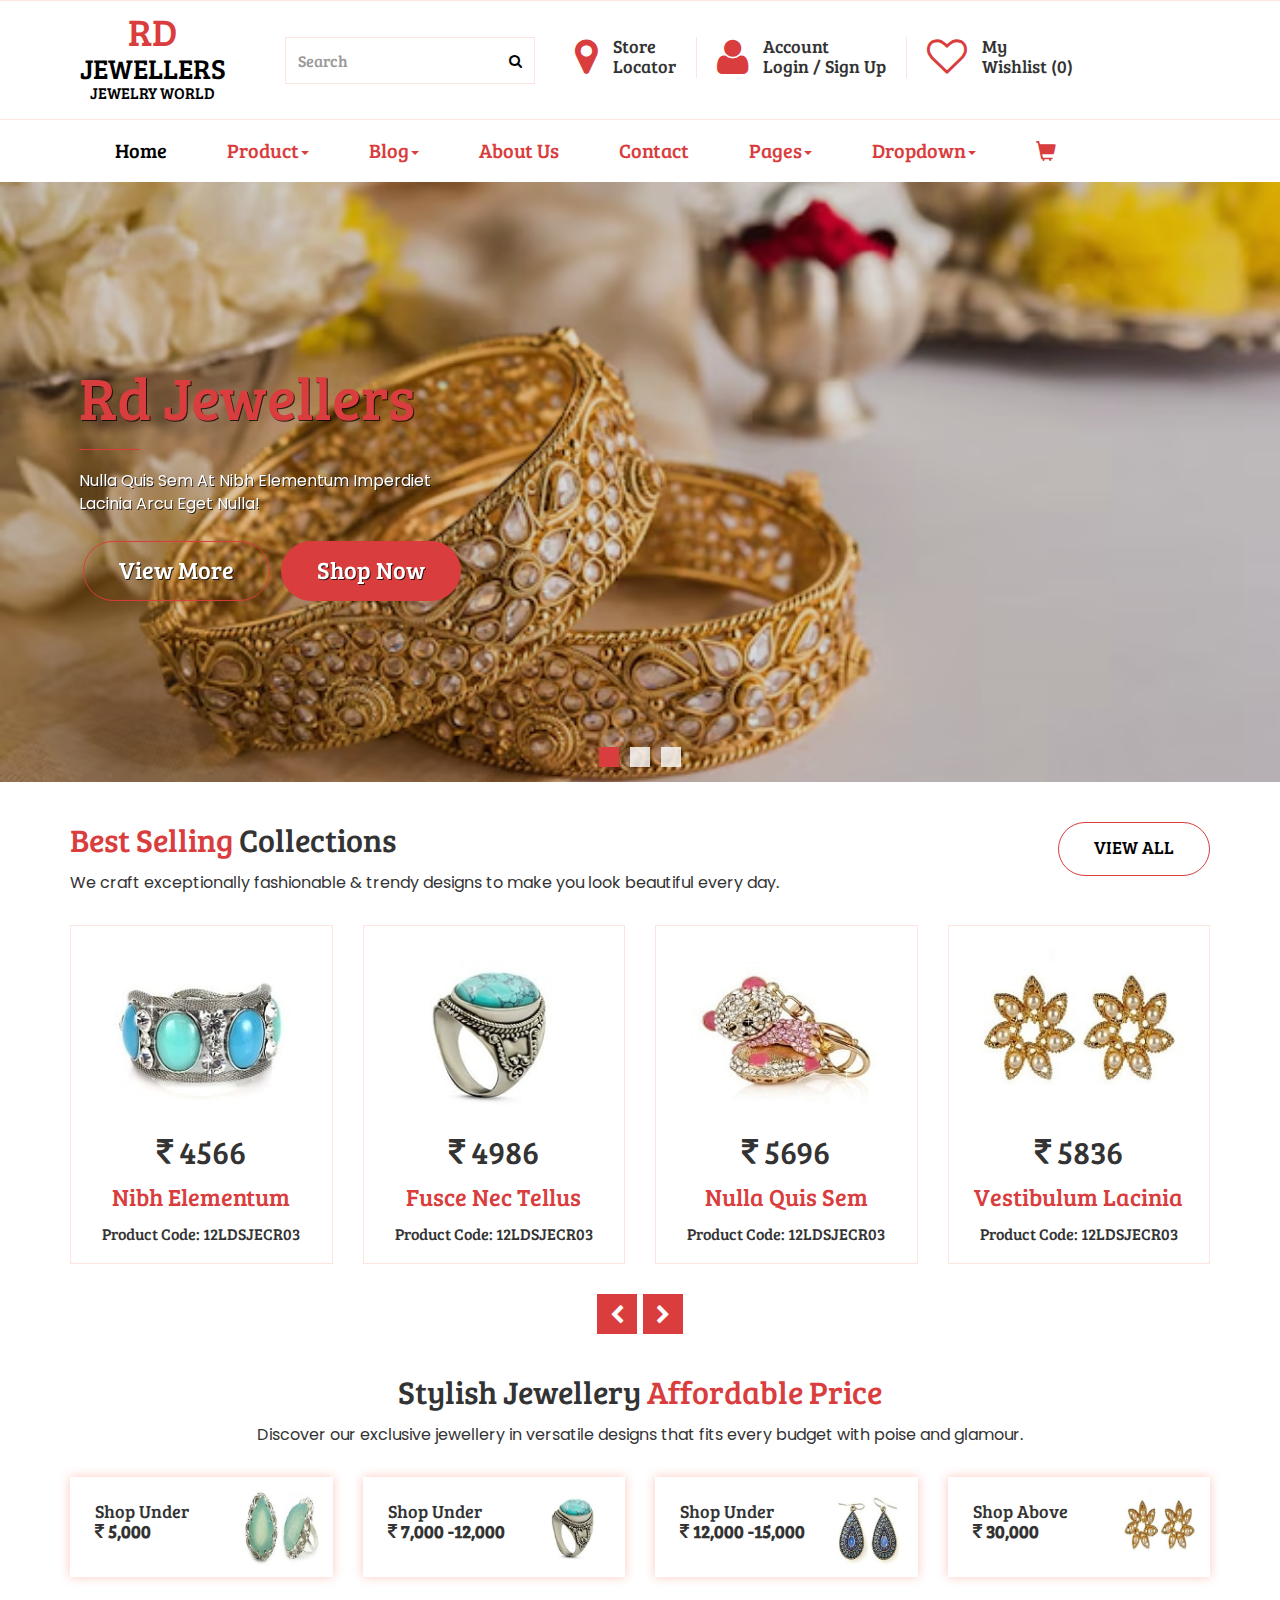
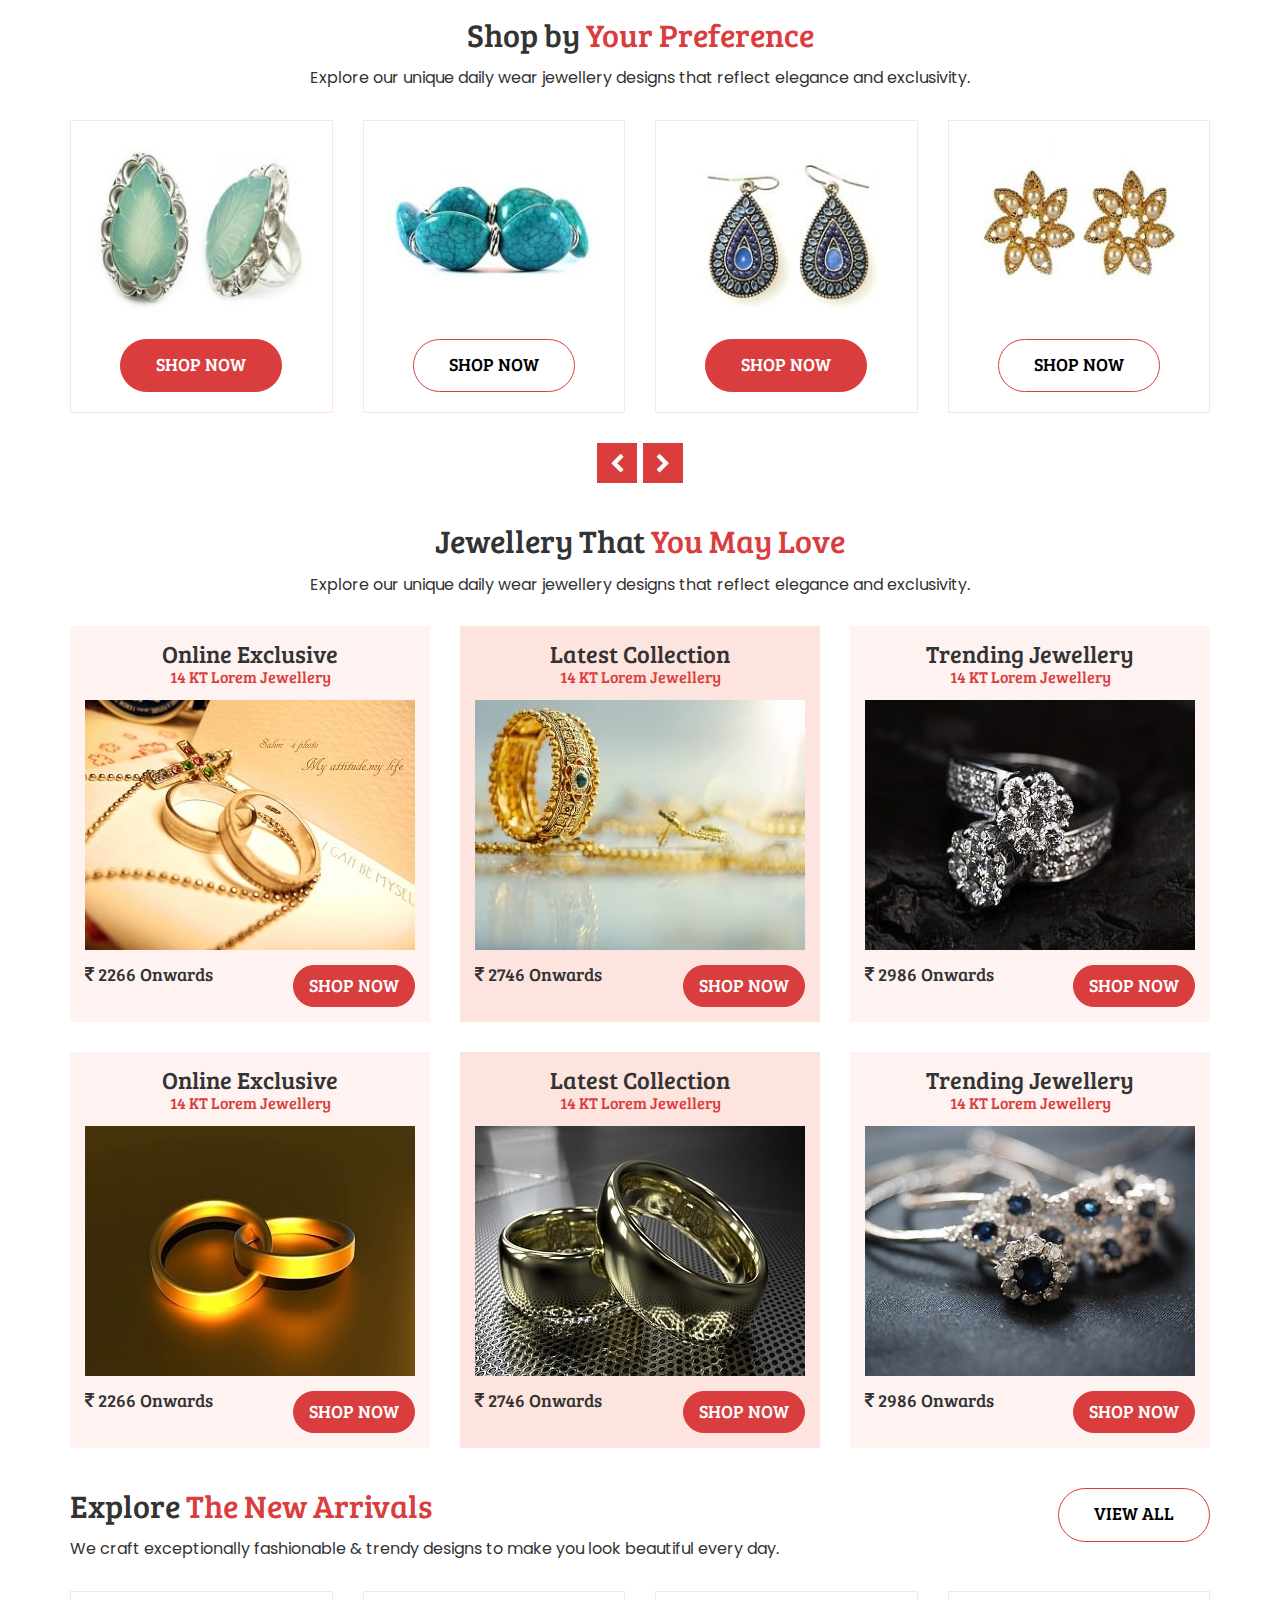
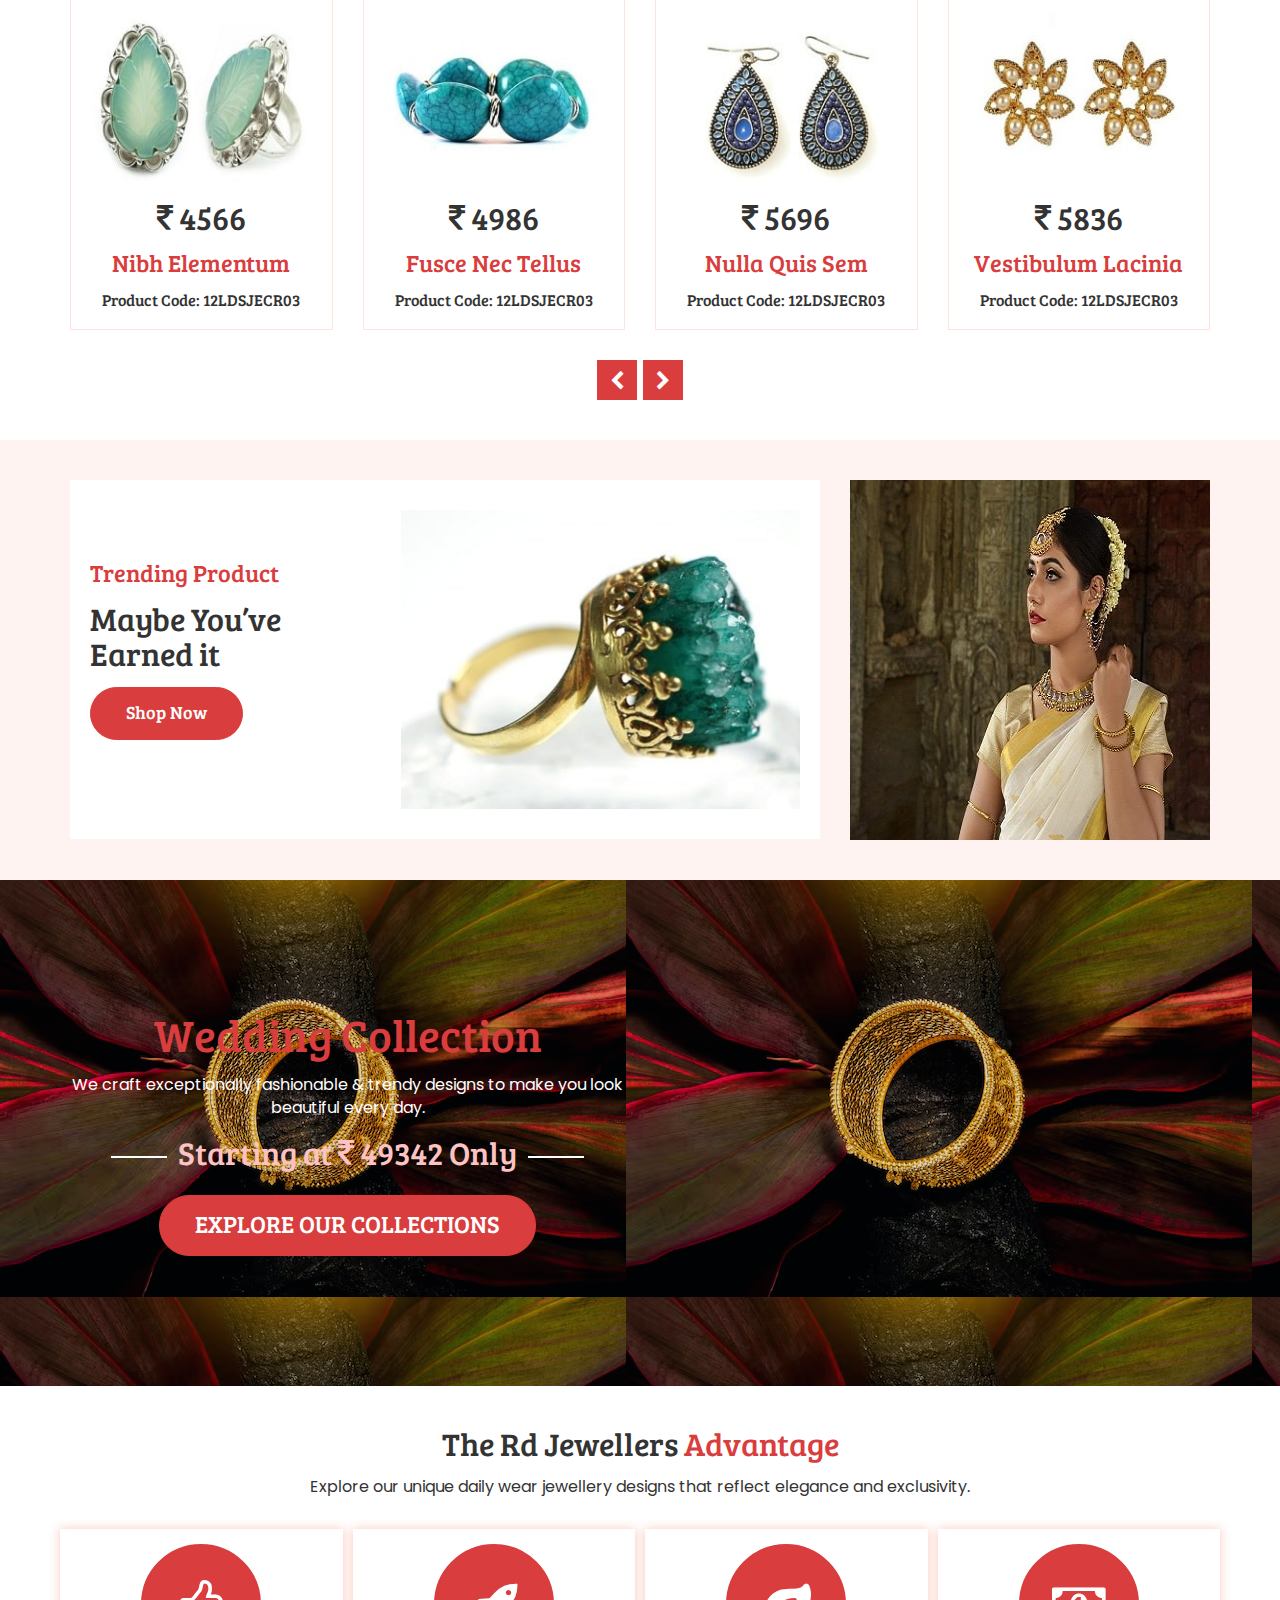
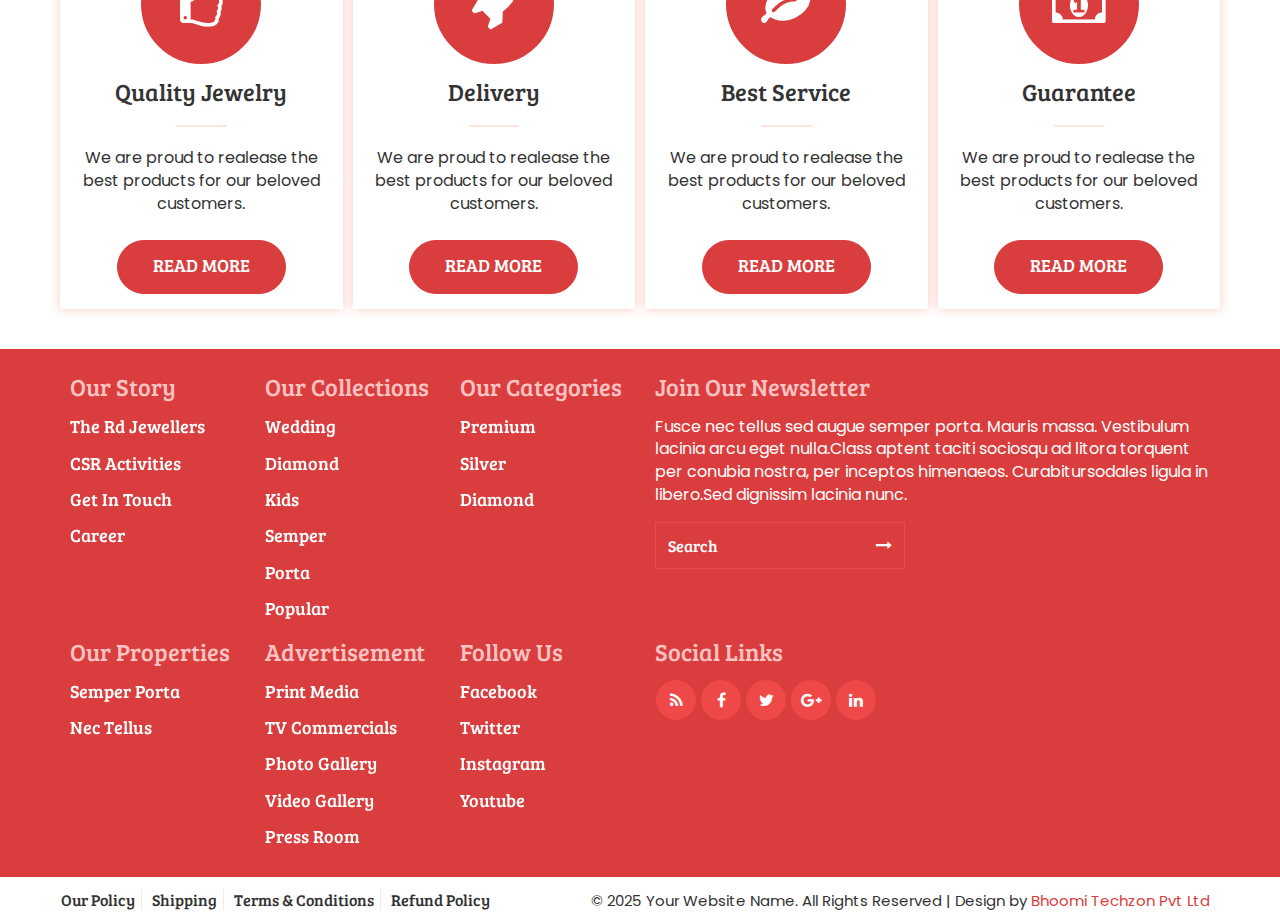
==== commit a81f3ea6: "text" ====
--- a/index.html
+++ b/index.html
@@ -170,10 +170,10 @@
 					</li>
 					<li class="col-sm-4">
 						<ul>
-							<li><a href="#"><img src="img/1.jpg" alt="abc" class="iw"></a></li>
+							<li><a href="#"><img src="images/1.avif" alt="abc" class="iw"></a></li>
 						</ul><br>
 						<ul>
-							<li><a href="#"><img src="img/2.png" alt="abc" class="iw"></a></li>
+							<li><a href="#"><img src="images/2.avif" alt="abc" class="iw"></a></li>
 						</ul>
 					</li>
 				</ul>
@@ -188,7 +188,7 @@
 						   <div class="drop_1il clearfix"><h5 class="mgt">2 ITEMS</h5></div>
 						  </div>
 						  <div class="col-sm-6">
-						   <div class="drop_1il text-right clearfix"><h5 class="mgt"><a href="#">VIEW CART</a></h5></div>
+						   <div class="drop_1il text-right clearfix"><h5 class="mgt"><a href="cart.html">VIEW CART</a></h5></div>
 						  </div>
 						 </div>
 						 <div class="drop_1i1 clearfix">
@@ -196,7 +196,7 @@
 						   <div class="drop_1i1l clearfix"><h6 class="mgt bold"><a href="#">Nulla Quis</a> <br> <span class="normal col_2">1x - $89.00</span></h6></div>
 						  </div>
 						  <div class="col-sm-4">
-						   <div class="drop_1i1r clearfix"><a href="#"><img src="img/22.jpg" class="iw" alt="abc"></a></div>
+						   <div class="drop_1i1r clearfix"><a href="#"><img src="images/21.jpg" class="iw" alt="abc"></a></div>
 						  </div>
 						  <div class="col-sm-2">
 						   <div class="drop_1i1l text-right clearfix"><h6 class="mgt bold"> <span><i class="fa fa-remove"></i></span></h6></div>
@@ -207,7 +207,7 @@
 						   <div class="drop_1i1l clearfix"><h6 class="mgt bold"><a href="#">Eget Nulla</a> <br> <span class="normal col_2">1x - $89.00</span></h6></div>
 						  </div>
 						  <div class="col-sm-4">
-						   <div class="drop_1i1r clearfix"><a href="#"><img src="img/24.png" class="iw" alt="abc"></a></div>
+						   <div class="drop_1i1r clearfix"><a href="#"><img src="images/20.jpg" class="iw" alt="abc"></a></div>
 						  </div>
 						  <div class="col-sm-2">
 						   <div class="drop_1i1l text-right clearfix"><h6 class="mgt bold"> <span><i class="fa fa-remove"></i></span></h6></div>
@@ -312,15 +312,49 @@
                 <div class="item active">
 					<div class="col-sm-3">
 					  <div class="list_2i clearfix mgt-center">
-					    <a href="#"><img src="images/10.jpg" class="iw" alt="abc"></a>
+					    <a href="product.html"><img src="images/10.jpg" class="iw" alt="abc"></a>
 						<h3><i class="fa fa-rupee"></i> 4566</h3>
-						<h4><a class="col_1" href="#">Nibh Elementum</a></h4>
-						<h6>Product Code: 12LDSJECR03</h6>
-					  </div>
-					</div>
-					<div class="col-sm-3">
-					  <div class="list_2i clearfix mgt-center">
-					    <a href="#"><img src="images/11.jpg" class="iw" alt="abc"></a>
+						<h4><a class="col_1" href="product.html">Nibh Elementum</a></h4>
+						<h6>Product Code: 12LDSJECR03</h6>
+					  </div>
+					</div>
+					<div class="col-sm-3">
+					  <div class="list_2i clearfix mgt-center">
+					    <a href="product.html"><img src="images/11.jpg" class="iw" alt="abc"></a>
+						<h3><i class="fa fa-rupee"></i> 4986</h3>
+						<h4><a class="col_1" href="product.html">Fusce Nec Tellus</a></h4>
+						<h6>Product Code: 12LDSJECR03</h6>
+					  </div>
+					</div>
+					<div class="col-sm-3">
+					  <div class="list_2i clearfix mgt-center">
+					    <a href="product.html"><img src="./images/12.jpg" class="iw" alt="abc"></a>
+						<h3><i class="fa fa-rupee"></i> 5696</h3>
+						<h4><a class="col_1" href="product.html">Nulla Quis Sem</a></h4>
+						<h6>Product Code: 12LDSJECR03</h6>
+					  </div>
+					</div>
+					<div class="col-sm-3">
+					  <div class="list_2i clearfix mgt-center">
+					    <a href="product.html"><img src="images/9.jpg" class="iw" alt="abc"></a>
+						<h3><i class="fa fa-rupee"></i> 5836</h3>
+						<h4><a class="col_1" href="product.html">Vestibulum Lacinia</a></h4>
+						<h6>Product Code: 12LDSJECR03</h6>
+					  </div>
+					</div>
+                </div>
+                <div class="item">
+					<div class="col-sm-3">
+					  <div class="list_2i clearfix mgt-center">
+					    <a href="product.html"><img src="images/10.jpg" class="iw" alt="abc"></a>
+						<h3><i class="fa fa-rupee"></i> 4566</h3>
+						<h4><a class="col_1" href="product.html">Nibh Elementum</a></h4>
+						<h6>Product Code: 12LDSJECR03</h6>
+					  </div>
+					</div>
+					<div class="col-sm-3">
+					  <div class="list_2i clearfix mgt-center">
+					    <a href="product.html"><img src="images/11.jpg" class="iw" alt="abc"></a>
 						<h3><i class="fa fa-rupee"></i> 4986</h3>
 						<h4><a class="col_1" href="#">Fusce Nec Tellus</a></h4>
 						<h6>Product Code: 12LDSJECR03</h6>
@@ -328,7 +362,7 @@
 					</div>
 					<div class="col-sm-3">
 					  <div class="list_2i clearfix mgt-center">
-					    <a href="#"><img src="./images/12.jpg" class="iw" alt="abc"></a>
+					    <a href="product.html"><img src="images/12.jpg" class="iw" alt="abc"></a>
 						<h3><i class="fa fa-rupee"></i> 5696</h3>
 						<h4><a class="col_1" href="#">Nulla Quis Sem</a></h4>
 						<h6>Product Code: 12LDSJECR03</h6>
@@ -336,43 +370,9 @@
 					</div>
 					<div class="col-sm-3">
 					  <div class="list_2i clearfix mgt-center">
-					    <a href="#"><img src="images/9.jpg" class="iw" alt="abc"></a>
+					    <a href="product.html"><img src="images/13.png" class="iw" alt="abc"></a>
 						<h3><i class="fa fa-rupee"></i> 5836</h3>
-						<h4><a class="col_1" href="#">Vestibulum Lacinia</a></h4>
-						<h6>Product Code: 12LDSJECR03</h6>
-					  </div>
-					</div>
-                </div>
-                <div class="item">
-					<div class="col-sm-3">
-					  <div class="list_2i clearfix mgt-center">
-					    <a href="#"><img src="images/10.jpg" class="iw" alt="abc"></a>
-						<h3><i class="fa fa-rupee"></i> 4566</h3>
-						<h4><a class="col_1" href="#">Nibh Elementum</a></h4>
-						<h6>Product Code: 12LDSJECR03</h6>
-					  </div>
-					</div>
-					<div class="col-sm-3">
-					  <div class="list_2i clearfix mgt-center">
-					    <a href="#"><img src="images/11.jpg" class="iw" alt="abc"></a>
-						<h3><i class="fa fa-rupee"></i> 4986</h3>
-						<h4><a class="col_1" href="#">Fusce Nec Tellus</a></h4>
-						<h6>Product Code: 12LDSJECR03</h6>
-					  </div>
-					</div>
-					<div class="col-sm-3">
-					  <div class="list_2i clearfix mgt-center">
-					    <a href="#"><img src="images/12.jpg" class="iw" alt="abc"></a>
-						<h3><i class="fa fa-rupee"></i> 5696</h3>
-						<h4><a class="col_1" href="#">Nulla Quis Sem</a></h4>
-						<h6>Product Code: 12LDSJECR03</h6>
-					  </div>
-					</div>
-					<div class="col-sm-3">
-					  <div class="list_2i clearfix mgt-center">
-					    <a href="#"><img src="images/13.png" class="iw" alt="abc"></a>
-						<h3><i class="fa fa-rupee"></i> 5836</h3>
-						<h4><a class="col_1" href="#">Vestibulum Lacinia</a></h4>
+						<h4><a class="col_1" href="product.html">Vestibulum Lacinia</a></h4>
 						<h6>Product Code: 12LDSJECR03</h6>
 					  </div>
 					</div>
@@ -463,25 +463,25 @@
                 <div class="item active">
 					<div class="col-sm-3">
 					  <div class="list_2i text-center clearfix">
-					    <a href="#"><img src="images/6.jpg" class="iw" alt="abc"></a>
+					    <a href="detail.html"><img src="images/6.jpg" class="iw" alt="abc"></a>
 						<h5><a class="button_1" href="#">SHOP NOW</a></h5>
 					  </div>
 					</div>
 					<div class="col-sm-3">
 					  <div class="list_2i text-center clearfix">
-					    <a href="#"><img src="images/7.jpg" class="iw" alt="abc"></a>
+					    <a href="detail.html"><img src="images/7.jpg" class="iw" alt="abc"></a>
 				       <h5><a class="button" href="#">SHOP NOW</a></h5>
 					  </div>
 					</div>
 					<div class="col-sm-3">
 					  <div class="list_2i text-center clearfix">
-					    <a href="#"><img src="images/8.jpg" class="iw" alt="abc"></a>
+					    <a href="detail.html"><img src="images/8.jpg" class="iw" alt="abc"></a>
 				        <h5><a class="button_1" href="#">SHOP NOW</a></h5>
 					  </div>
 					</div>
 					<div class="col-sm-3">
 					  <div class="list_2i text-center clearfix">
-					    <a href="#"><img src="images/9.jpg" class="iw" alt="abc"></a>
+					    <a href="detail.html"><img src="images/9.jpg" class="iw" alt="abc"></a>
 				        <h5><a class="button" href="#">SHOP NOW</a></h5>
 					  </div>
 					</div>
@@ -489,25 +489,25 @@
                 <div class="item">
 					<div class="col-sm-3">
 					  <div class="list_2i text-center clearfix">
-					    <a href="#"><img src="images/10.jpg" class="iw" alt="abc"></a>
+					    <a href="detail.html"><img src="images/10.jpg" class="iw" alt="abc"></a>
 				        <h5><a class="button_1" href="#">SHOP NOW</a></h5>
 					  </div>
 					</div>
 					<div class="col-sm-3">
 					  <div class="list_2i text-center clearfix">
-					    <a href="#"><img src="images/11.jpg" class="iw" alt="abc"></a>
+					    <a href="detail.html"><img src="images/11.jpg" class="iw" alt="abc"></a>
 				        <h5><a class="button" href="#">SHOP NOW</a></h5>
 					  </div>
 					</div>
 					<div class="col-sm-3">
 					  <div class="list_2i text-center clearfix">
-					    <a href="#"><img src="images/12.jpg" class="iw" alt="abc"></a>
+					    <a href="detail.html"><img src="images/12.jpg" class="iw" alt="abc"></a>
 					    <h5><a class="button_1" href="#">SHOP NOW</a></h5>
 					  </div>
 					</div>
 					<div class="col-sm-3">
 					  <div class="list_2i text-center clearfix">
-					    <a href="#"><img src="images/13.png" class="iw" alt="abc"></a>
+					    <a href="detail.html"><img src="images/13.png" class="iw" alt="abc"></a>
 					    <h5><a class="button" href="#">SHOP NOW</a></h5>
 					  </div>
 					</div>
@@ -948,7 +948,7 @@
 	 </div>
 	 <div class="col-sm-7 space_left">
 	  <div class="footer_bl  text-right clearfix">
-	   <p>© 2013 Your Website Name. All Rights Reserved | Design by <a class="col_1" href="http://www.templateonweb.com">TemplateOnWeb</a></p>
+	   <p>© 2025 Your Website Name. All Rights Reserved | Design by <a class="col_1" href="">Bhoomi Techzon Pvt Ltd</a></p>
 	  </div>
 	 </div>
    </div>
--- a/css/index.css
+++ b/css/index.css
@@ -228,7 +228,7 @@
 
 /*********************explore****************/
 #explore {
-      background-image: url(../img/5.jpg);
+      background-image: url(../images/3.avif);
 }
 .explore_m{
 padding-top:130px;
